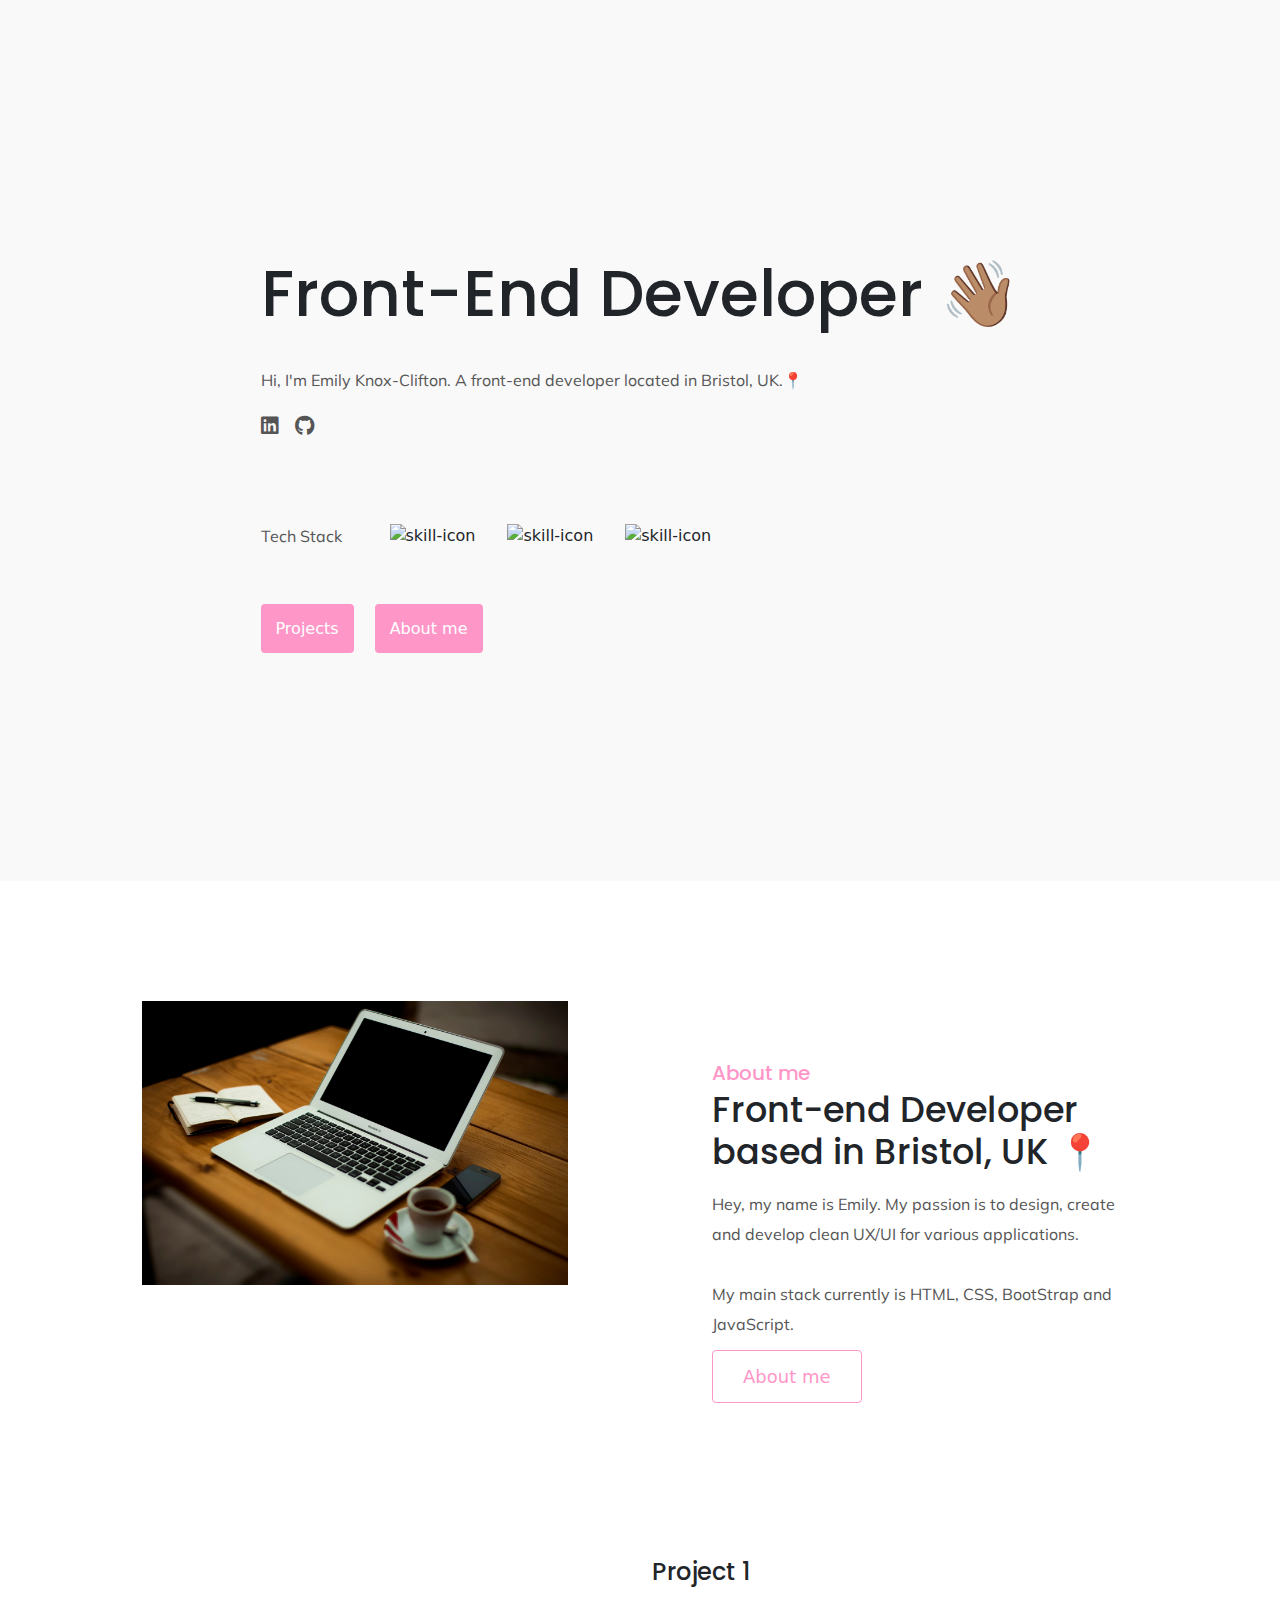
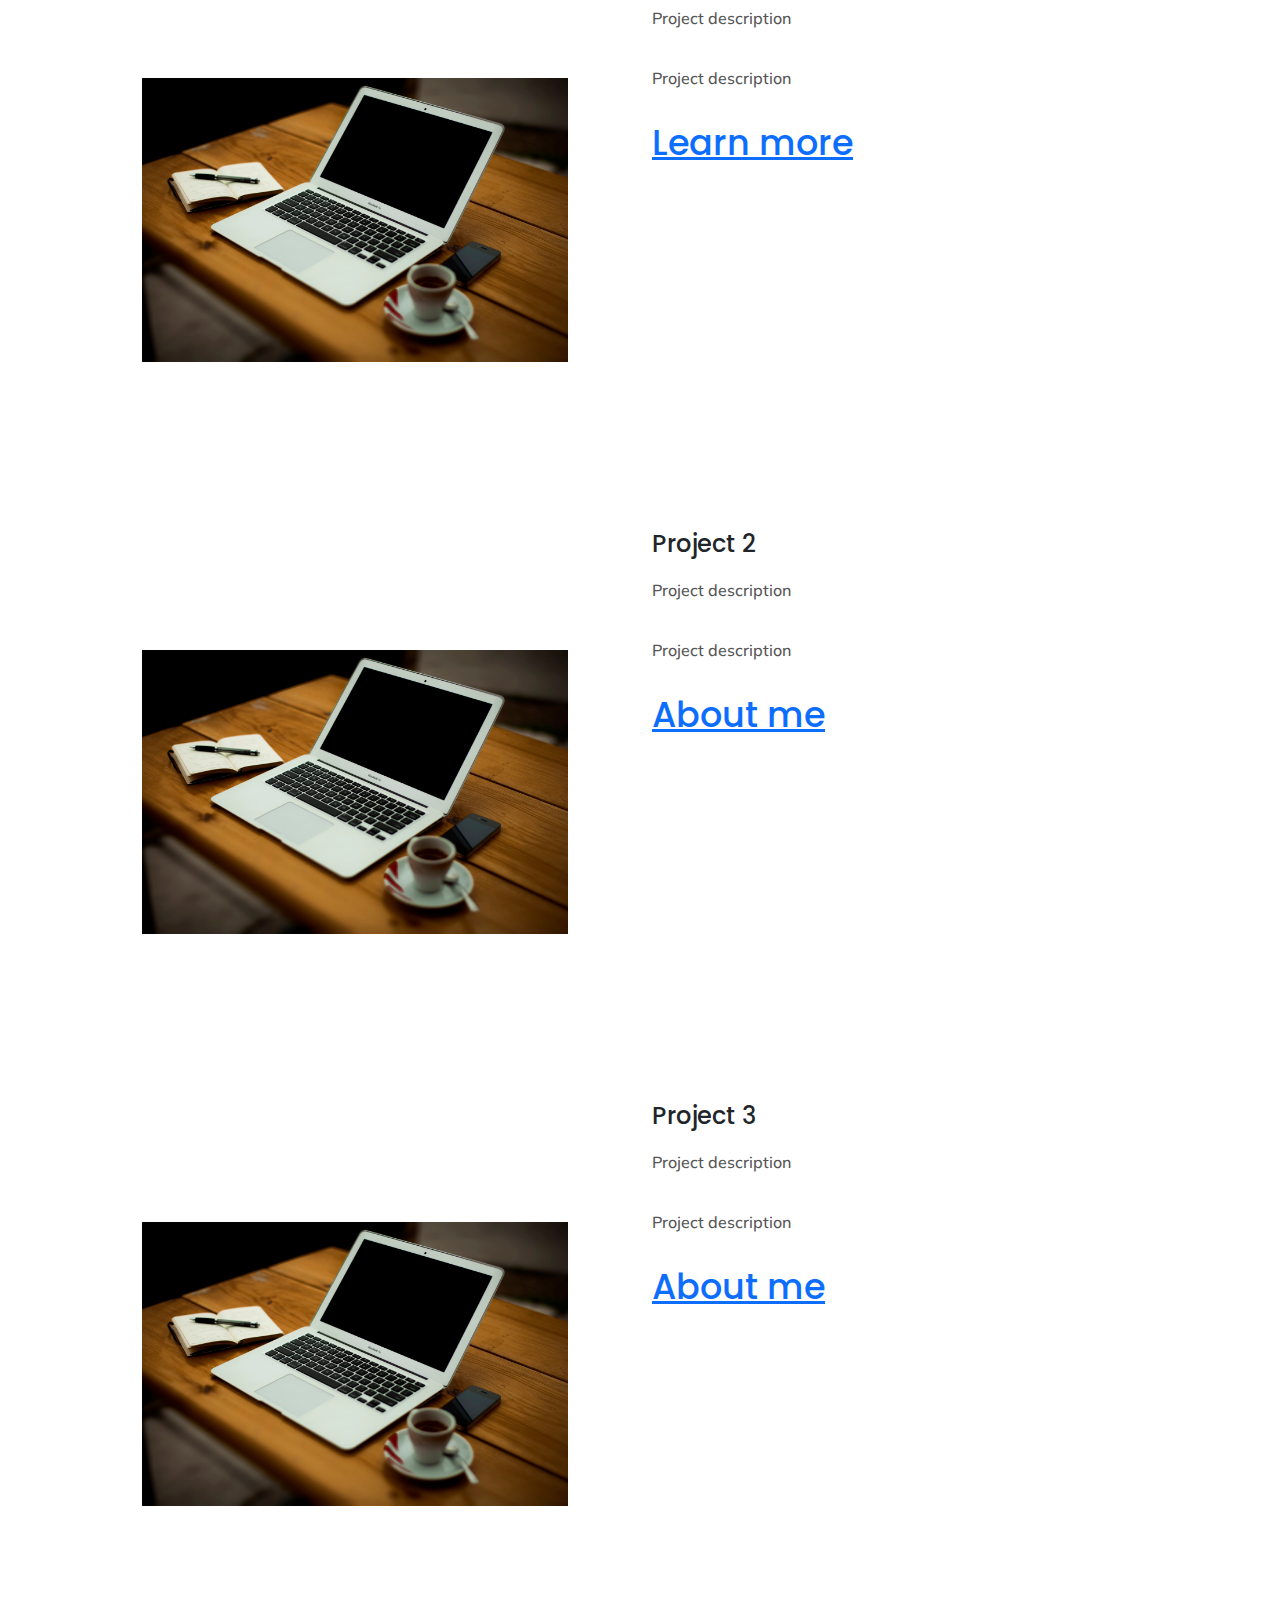
==== index.html @ deacbb30 "Added page content" ====
<!DOCTYPE html>
<html lang="en">
  <head>
    <meta charset="UTF-8" />
    <meta name="viewport" content="width=device-width, initial-scale=1.0" />
    <meta
      name="description"
      content="Emily Knox-Clifton's developer portfolio."
    />
    <link rel="icon" href="./porticon.png" />
    <link rel="stylesheet" href="src/index.css" />
    <link rel="stylesheet" href="src/homeabout.css" />
    <link rel="preconnect" href="https://fonts.googleapis.com" />
    <link rel="preconnect" href="https://fonts.gstatic.com" crossorigin />
    <link
      href="https://fonts.googleapis.com/css2?family=Poppins:ital,wght@0,100;0,200;0,300;0,400;0,500;0,600;0,700;0,800;0,900;1,100;1,200;1,300;1,400;1,500;1,600;1,700;1,800;1,900&display=swap"
      rel="stylesheet"
    />
    <link rel="preconnect" href="https://fonts.googleapis.com" />
    <link rel="preconnect" href="https://fonts.gstatic.com" crossorigin />
    <link
      href="https://fonts.googleapis.com/css2?family=Mulish:ital,wght@0,200..1000;1,200..1000&display=swap"
      rel="stylesheet"
    />
    <link
      href="https://cdn.jsdelivr.net/npm/bootstrap@5.3.3/dist/css/bootstrap.min.css"
      rel="stylesheet"
      integrity="sha384-QWTKZyjpPEjISv5WaRU9OFeRpok6YctnYmDr5pNlyT2bRjXh0JMhjY6hW+ALEwIH"
      crossorigin="anonymous"
    />
    <script
      src="https://cdn.jsdelivr.net/npm/bootstrap@5.3.3/dist/js/bootstrap.bundle.min.js"
      integrity="sha384-YvpcrYf0tY3lHB60NNkmXc5s9fDVZLESaAA55NDzOxhy9GkcIdslK1eN7N6jIeHz"
      crossorigin="anonymous"
    ></script>
    <link
      rel="stylesheet"
      href="https://cdnjs.cloudflare.com/ajax/libs/font-awesome/6.0.0/css/all.min.css"
    />
    <link rel="stylesheet" href="https://skills.thijs.gg/css/skills.min.css" />
    <title>Emily Knox-Clifton | Front-End Developer</title>
  </head>
  <body>
    <section id="home" class="hero">
      <div class="container">
        <div class="content">
          <div class="hero-main">
            <div class="hero-text">
              <h1>Front-End Developer 👋🏽</h1>
              <p>
                Hi, I'm Emily Knox-Clifton. A front-end developer located in
                Bristol, UK.📍
              </p>
              <span class="social-icons">
                <a
                  href="https://www.linkedin.com/in/emily-knox-clifton/"
                  target="_blank"
                  aria-label="LinkedIn"
                  title="Connect with me on LinkedIn"
                  alt="Connect with me on LinkedIn"
                >
                  <i class="fab fa-linkedin"></i>
                </a>
                <a
                  href="https://github.com/eknox22"
                  target="_blank"
                  aria-label="GitHub"
                  title="Follow me on GitHub"
                  alt="Follow me on GitHub"
                >
                  <i class="fab fa-github"></i>
                </a>
              </span>

              <div class="skills">
                <p>Tech Stack</p>
                <div class="logos">
                  <ul>
                    <li>
                      <img
                        src="https://skillicons.dev/icons?i=html,css"
                        alt="skill-icon"
                      />
                    </li>
                    <li>
                      <img
                        src="https://skillicons.dev/icons?i=bootstrap,js"
                        alt="skill-icon"
                      />
                    </li>
                    <li>
                      <img
                        src="https://skillicons.dev/icons?i=python"
                        alt="skill-icon"
                      />
                    </li>
                  </ul>
                </div>
              </div>

              <div class="hero-buttons">
                <a href="#" class="button">Projects</a>
                <a href="#" class="button">About me</a>
              </div>
            </div>
          </div>
        </div>
      </div>
    </section>

    <section class="about" id="about">
      <div class="container">
        <div class="about-content">
          <div class="row mb-5">
            <div class="col d-none d-lg-block">
              <img src="images/laptop.jpg" class="img-fluid laptop" alt="" />
            </div>

            <div class="col">
              <div class="text-side">
                <h5 class="mb-1 about-me">About me</h5>
                <h4 class="mb-3 about-job">
                  Front-end Developer <br />
                  based in Bristol, UK 📍
                </h4>
                <p class="mb-4">
                  Hey, my name is Emily. My passion is to design, create and
                  develop clean UX/UI for various applications.
                  <br />
                  <br />
                  My main stack currently is HTML, CSS, BootStrap and
                  JavaScript.
                </p>
                <div class="about-button">
                  <a href="#" class="aboutButton">About me</a>
                </div>
              </div>
            </div>
          </div>
        </div>
      </div>
    </section>

      <section class="project" id="project"></section>
      <div class="container">
        <div class="project-content">
          <div class="row mb-5">
            <div class="col d-none d-lg-block">
              <img src="images/laptop.jpg" class="img-fluid laptop" alt="" />
            </div>

            <div class="col">
              <div class="project-description">
                <h4 class="mb-3">
                  Project 1
                </h4>
                <p class="mb-4">
                  Project description
                  <br />
                  <br />
                  Project description
                </p>
                <div class="button">
                  <a href="#" class="Button">Learn more</a>
                </div>
              </div>
            </div>
          </div>
          <div class="row mb-5">
            <div class="col d-none d-lg-block">
              <img src="images/laptop.jpg" class="img-fluid laptop" alt="" />
            </div>

            <div class="col">
              <div class="project-description">
                <h4 class="mb-3">
                  Project 2
                </h4>
                <p class="mb-4">
                  Project description
                  <br />
                  <br />
                  Project description
                </p>
                <div class="button">
                  <a href="#" class="Button">About me</a>
                </div>
              </div>
            </div>
          </div>
          <div class="row mb-5">
            <div class="col d-none d-lg-block">
              <img src="images/laptop.jpg" class="img-fluid laptop" alt="" />
            </div>

            <div class="col">
              <div class="project-description">
                <h4 class="mb-3">
                  Project 3
                </h4>
                <p class="mb-4">
                  Project description
                  <br />
                  <br />
                  Project description
                </p>
                <div class="button">
                  <a href="#" class="Button">About me</a>
                </div>
              </div>
            </div>
          </div>
        </div>
      </div>
    </section>
  </body>
</html>
---- src/index.css ----
* {
  box-sizing: border-box;
  margin: 0;
  padding: 0;
}

.hero {
  background-color: #f9f9f9;
  padding: 220px 20px;
  margin: 0 auto;
}

.content {
  align-content: center;
  display: flex;
  justify-content: center;
  position: relative;
  text-align: left;
}

.hero-main {
  display: flex;
  flex-direction: column; /* Stack items vertically */
  align-items: flex-start; /* Align content to the left within the container */
}

.skills {
  display: flex;
  align-items: center;
  margin-top: 20px;
  margin-bottom: 50px;
}

.hero-text {
  display: flex;
  flex-direction: column;
  justify-content: flex-start;
  align-items: flex-start;
  text-align: left;
  padding: 20px;
  margin: 0;
}

h1 {
  font-family: Poppins;
  align-items: center;
}

.hero-text h1 {
  font-size: 64px;
  font-weight: 500;
  margin-left: 0 auto;
  line-height: 1.2;
  margin-top: 1rem;
  margin-bottom: 2rem;
  padding: 0;
}

.hero-text p {
  font-family: Mulish, sans-serif;
  flex-direction: column;
  position: relative;
  margin-right: 20px;
}

.hero-buttons {
  margin-top: 0px;
}

.hero-buttons a {
  background-color: #ff96c8;
  color: white;
  padding: 15px;
  border-radius: 4px;
  text-decoration: none;
  margin-right: 1rem;
  cursor: pointer;
}

.hero-buttons a:hover {
  background-color: #fe5e9e;
}

p {
  font-family: Mulish, sans-serif;
  display: block;
  color: #555;
  font-size: 16px;
  padding: 0;
  margin: 0;
  line-height: 30px;
}

ul {
  display: flex;
  list-style: none;
  gap: 2rem;
}

.skills p {
  margin-right: 1rem;
}

.social-icons {
  display: flex;
  gap: 1rem;
  margin-top: 0px;
  margin-bottom: 60px;
}

.social-icons a {
  color: #555;
  font-size: 20px;
  text-decoration: none;
}

.social-icons a:hover {
  color: #ff96c8;
}

.social-icons i {
  transition: color 0.3s;
}
---- src/homeabout.css ----
* {
  box-sizing: border-box;
  margin: 0;
  padding: 0;
}

:root {
  --branding-color: #ff96c8;
}
.content {
  align-content: center;
  display: flex;
  justify-content: center;
  position: relative;
  text-align: left;
}

.about-content .hero-text {
  margin-top: 80px;
  display: flex;
  flex-direction: column; /* Stack items vertically */
  align-items: flex-start; /* Align content to the left within the container */
}

.text-side {
  display: flex;
  flex-direction: column;
  justify-content: flex-start;
  align-items: flex-start;
  text-align: left;
  padding: 20px;
  margin: 0;
}

.image-wrapper {
  width: 100%; /* Adjust the width as needed */
  text-align: center; /* Center the image horizontally */
}

.image-wrapper img {
  max-width: 100%; /* Ensure the image scales down for smaller screens */
  height: auto; /* Maintain aspect ratio */
  border-radius: 8px; /* Optional: add rounded corners */
}

.about-me {
  font-family: Poppins;
  color: #ff96c8;
  align-content: center;
  display: flex;
  justify-content: center;
  position: relative;
  text-align: left;
  font-size: 20px;
  margin-top: 60px;
}

.about-job,
.project-description {
  font-weight: 500;
  font-family: Poppins;
  font-size: 35px;
}

.aboutButton {
  color: var(--branding-color);
  border: 1px solid var(--branding-color);
  border-radius: 4px;
  font-size: 18px;
  line-height: 27px;
  padding: 15px 30px;
  text-decoration: none;
}

.text-side,
.laptop {
  padding: 120px 60px;
}

@media (max-width: 960px) {
  .text-side {
    padding: 0;
    text-align: center;
  }
}
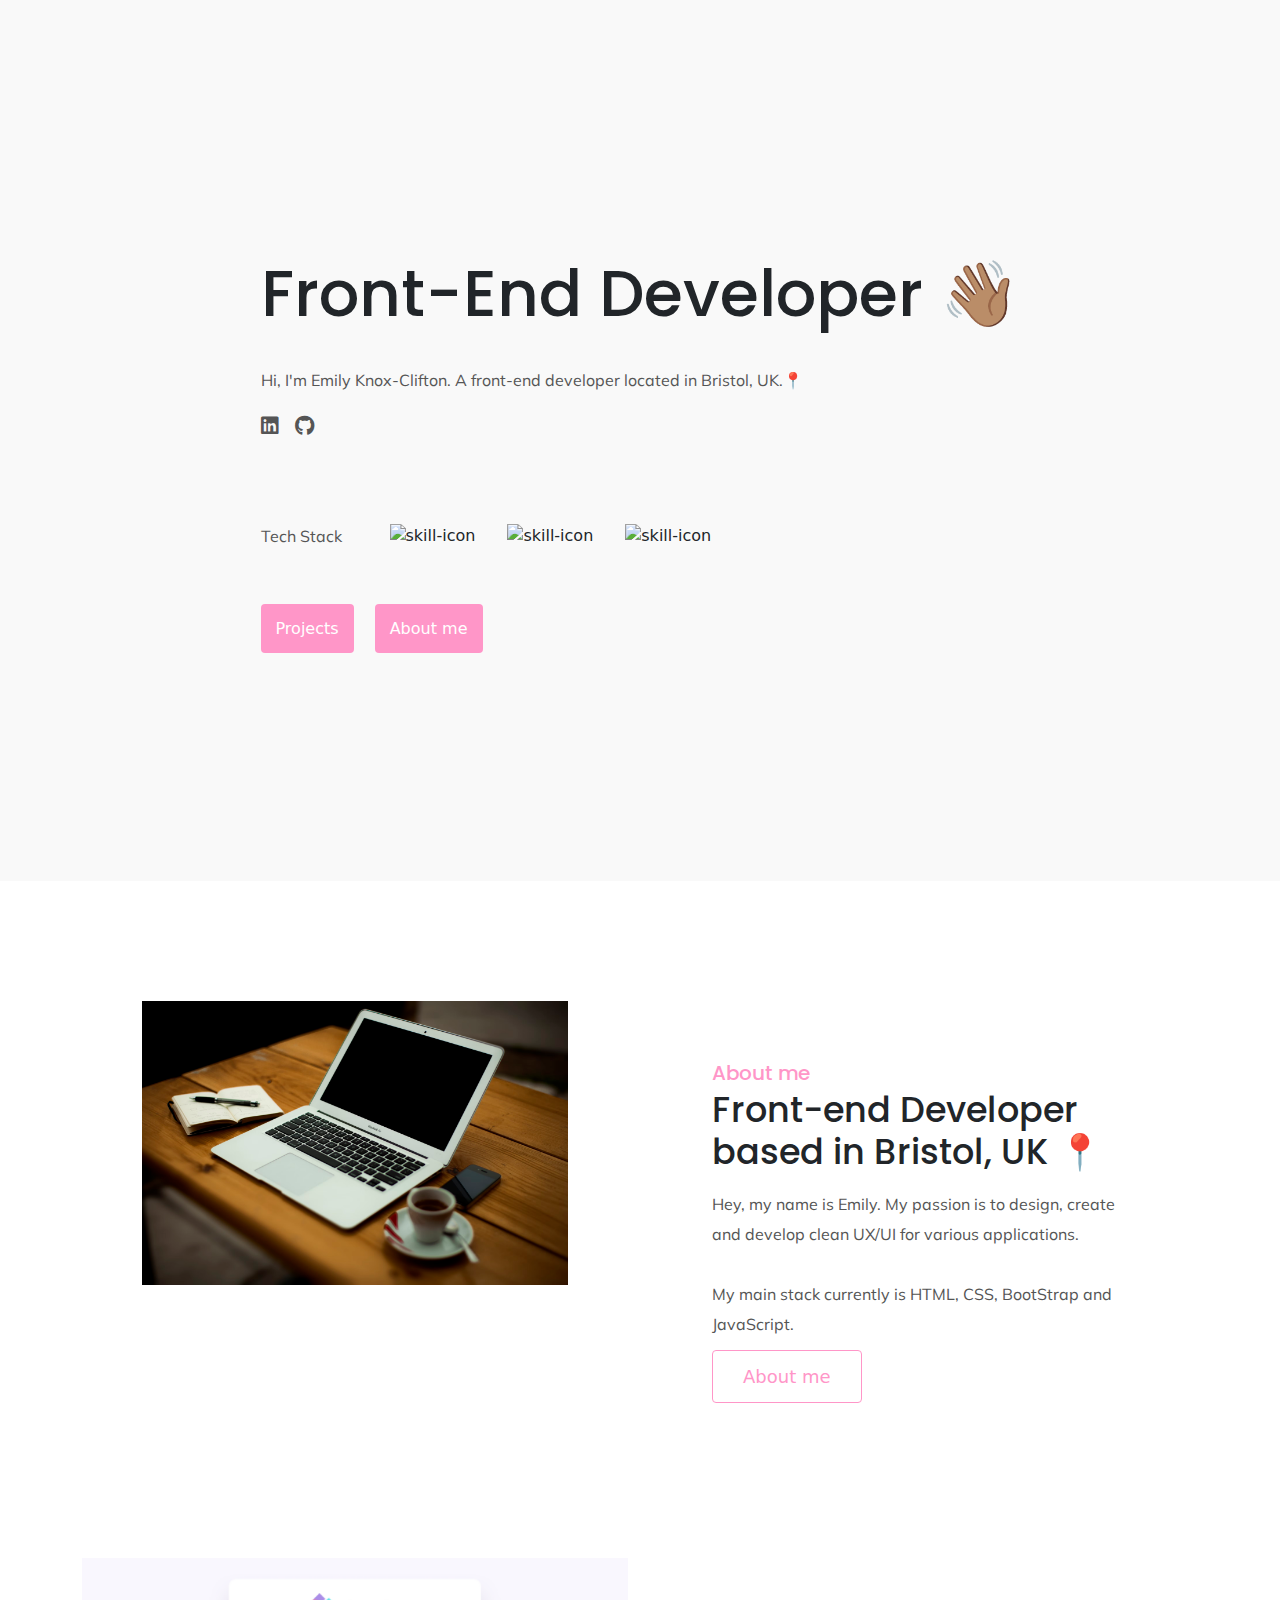
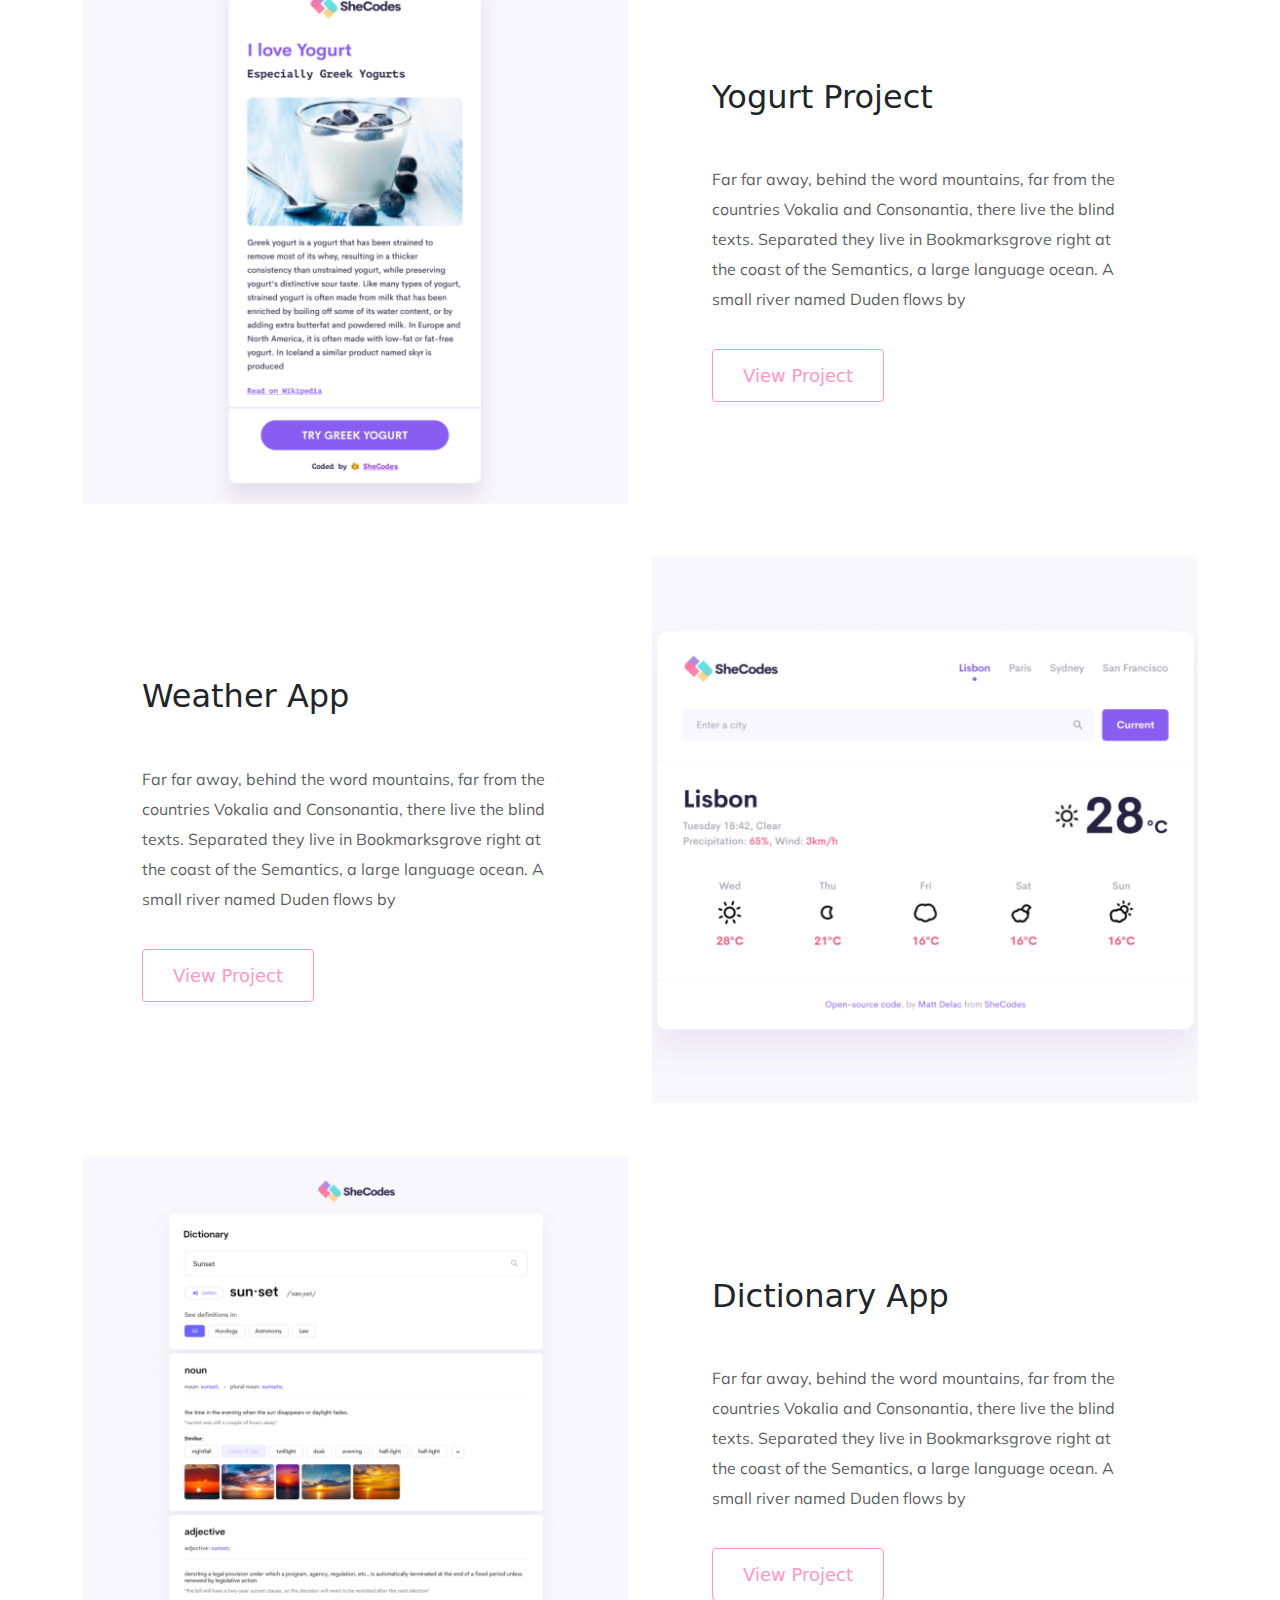
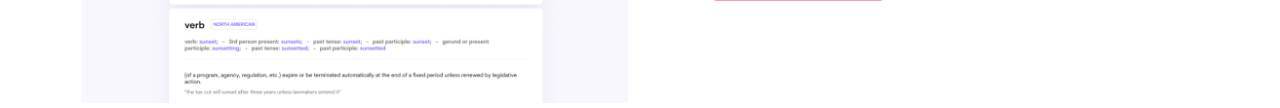
==== commit 5c26e914: "Updated the about and project section to be responsive" ====
--- a/index.html
+++ b/index.html
@@ -108,110 +108,94 @@
       </div>
     </section>
 
-    <section class="about" id="about">
-      <div class="container">
-        <div class="about-content">
-          <div class="row mb-5">
-            <div class="col d-none d-lg-block">
-              <img src="images/laptop.jpg" class="img-fluid laptop" alt="" />
+    <section class="about" id="about"></section>
+    <div class="container">
+      <div class="about-content">
+        <div class="row mb-5 section-outline">
+          <div class="col d-none d-lg-block">
+            <img src="images/laptop.jpg" class="img-fluid laptop" alt="" />
+          </div>
+          <div class="col">
+            <div class="text-side">
+              <h5 class="mb-1 about-me">About me</h5>
+              <h4 class="mb-3 about-job">Front-end Developer <br />based in Bristol, UK 📍</h4>
+              <p class="mb-4">
+                Hey, my name is Emily. My passion is to design, create and develop clean UX/UI for various applications.
+                <br /><br /> My main stack currently is HTML, CSS, BootStrap and JavaScript.
+              </p>
+              <div class="about-button">
+                <a href="#" class="aboutButton btn-branding-outline">About me</a>
+              </div>
             </div>
-
-            <div class="col">
-              <div class="text-side">
-                <h5 class="mb-1 about-me">About me</h5>
-                <h4 class="mb-3 about-job">
-                  Front-end Developer <br />
-                  based in Bristol, UK 📍
-                </h4>
-                <p class="mb-4">
-                  Hey, my name is Emily. My passion is to design, create and
-                  develop clean UX/UI for various applications.
-                  <br />
-                  <br />
-                  My main stack currently is HTML, CSS, BootStrap and
-                  JavaScript.
-                </p>
-                <div class="about-button">
-                  <a href="#" class="aboutButton">About me</a>
-                </div>
-              </div>
-            </div>
-          </div>
-        </div>
-      </div>
-    </section>
-
-      <section class="project" id="project"></section>
-      <div class="container">
-        <div class="project-content">
-          <div class="row mb-5">
-            <div class="col d-none d-lg-block">
-              <img src="images/laptop.jpg" class="img-fluid laptop" alt="" />
-            </div>
-
-            <div class="col">
-              <div class="project-description">
-                <h4 class="mb-3">
-                  Project 1
-                </h4>
-                <p class="mb-4">
-                  Project description
-                  <br />
-                  <br />
-                  Project description
-                </p>
-                <div class="button">
-                  <a href="#" class="Button">Learn more</a>
-                </div>
-              </div>
-            </div>
-          </div>
-          <div class="row mb-5">
-            <div class="col d-none d-lg-block">
-              <img src="images/laptop.jpg" class="img-fluid laptop" alt="" />
-            </div>
-
-            <div class="col">
-              <div class="project-description">
-                <h4 class="mb-3">
-                  Project 2
-                </h4>
-                <p class="mb-4">
-                  Project description
-                  <br />
-                  <br />
-                  Project description
-                </p>
-                <div class="button">
-                  <a href="#" class="Button">About me</a>
-                </div>
-              </div>
-            </div>
-          </div>
-          <div class="row mb-5">
-            <div class="col d-none d-lg-block">
-              <img src="images/laptop.jpg" class="img-fluid laptop" alt="" />
-            </div>
-
-            <div class="col">
-              <div class="project-description">
-                <h4 class="mb-3">
-                  Project 3
-                </h4>
-                <p class="mb-4">
-                  Project description
-                  <br />
-                  <br />
-                  Project description
-                </p>
-                <div class="button">
-                  <a href="#" class="Button">About me</a>
-                </div>
-              </div>
-            </div>
-          </div>
-        </div>
-      </div>
-    </section>
-  </body>
+          </div>
+        </div>
+      </div>
+    </div>
+  </section>
+
+  <section class="project" id="project">
+    <div class="container">
+      <div class="row mb-5">
+        <div class="col d-none d-lg-block">
+          <img src="images/yogurt.png" class="img-fluid" alt="" />
+        </div>
+        <div class="col">
+          <div class="project-desciption">
+            <h2 class="mb-5">Yogurt Project</h2>
+            <p class="mb-5 text-muted">
+              Far far away, behind the word mountains, far from the countries
+              Vokalia and Consonantia, there live the blind texts. Separated
+              they live in Bookmarksgrove right at the coast of the Semantics, a
+              large language ocean. A small river named Duden flows by
+            </p>
+             <div class="about-button">
+                <a href="#" class="projectButton btn-branding-outline">View Project</a>
+              </div>
+          </div>
+        </div>
+      </div>
+      <div class="row mb-5">
+        <div class="col">
+          <div class="project-desciption">
+            <h2 class="mb-5">Weather App</h2>
+            <p class="mb-5 text-muted">
+              Far far away, behind the word mountains, far from the countries
+              Vokalia and Consonantia, there live the blind texts. Separated
+              they live in Bookmarksgrove right at the coast of the Semantics, a
+              large language ocean. A small river named Duden flows by
+            </p>
+             <div class="about-button">
+                <a href="#" class="projectButton btn-branding-outline">View Project</a>
+              </div>
+          </div>
+        </div>
+        <div class="col d-none d-lg-block">
+          <img src="images/weather.png" class="img-fluid" alt="" />
+        </div>
+      </div>
+      <div class="row">
+        <div class="col d-none d-lg-block">
+          <img src="images/dictionary.png" class="img-fluid" alt="" />
+        </div>
+        <div class="col">
+          <div class="project-desciption">
+            <h2 class="mb-5">Dictionary App</h2>
+            <p class="mb-5 text-muted">
+              Far far away, behind the word mountains, far from the countries
+              Vokalia and Consonantia, there live the blind texts. Separated
+              they live in Bookmarksgrove right at the coast of the Semantics, a
+              large language ocean. A small river named Duden flows by
+            </p>
+             <div class="about-button">
+                <a href="#" class="projectButton btn-branding-outline">View Project</a>
+              </div>
+          </div>
+        </div>
+      </div>
+    </div>
+  </section>
+</body>
+
+
+
 </html>
--- a/src/index.css
+++ b/src/index.css
@@ -2,6 +2,14 @@
   box-sizing: border-box;
   margin: 0;
   padding: 0;
+}
+
+:root {
+  --branding-color: #ff96c8;
+}
+
+:root {
+  --branding-color: #ff96c8;
 }
 
 .hero {
@@ -20,8 +28,8 @@
 
 .hero-main {
   display: flex;
-  flex-direction: column; /* Stack items vertically */
-  align-items: flex-start; /* Align content to the left within the container */
+  flex-direction: column;
+  align-items: flex-start;
 }
 
 .skills {
@@ -44,6 +52,11 @@
 h1 {
   font-family: Poppins;
   align-items: center;
+}
+
+h2 {
+  font-size: 64px;
+  margin-top: 800px;
 }
 
 .hero-text h1 {
@@ -121,3 +134,171 @@
 .social-icons i {
   transition: color 0.3s;
 }
+
+.btn-branding {
+  background: var(--branding-color);
+  border-radius: 4px;
+  color: white;
+  font-size: 18px;
+  line-height: 27px;
+  padding: 15px 30px;
+}
+
+.btn-branding-outline {
+  color: var(--branding-color);
+  border: 1px solid var(--branding-color);
+  border-radius: 4px;
+  font-size: 18px;
+  line-height: 27px;
+  padding: 15px 30px;
+}
+
+.project-desciption {
+  padding: 120px 60px;
+}
+
+* {
+  box-sizing: border-box;
+  margin: 0;
+  padding: 0;
+}
+
+:root {
+  --branding-color: #ff96c8;
+}
+.content {
+  align-content: center;
+  display: flex;
+  justify-content: center;
+  position: relative;
+  text-align: left;
+}
+
+.about-content .hero-text {
+  margin-top: 80px;
+  display: flex;
+  flex-direction: column;
+  align-items: flex-start;
+}
+
+.text-side {
+  display: flex;
+  flex-direction: column;
+  justify-content: flex-start;
+  align-items: flex-start;
+  text-align: left;
+  padding: 20px;
+  margin: 0;
+}
+
+.image-wrapper {
+  width: 100%;
+  text-align: center;
+}
+
+.image-wrapper img {
+  max-width: 100%;
+  height: auto;
+  border-radius: 8px;
+}
+
+.about-me {
+  font-family: Poppins;
+  color: #ff96c8;
+  align-content: center;
+  display: flex;
+  justify-content: center;
+  position: relative;
+  text-align: left;
+  font-size: 20px;
+  margin-top: 60px;
+}
+
+.about-job,
+.project-description {
+  font-weight: 500;
+  font-family: Poppins;
+  font-size: 35px;
+}
+
+.aboutButton,
+.projectButton {
+  color: var(--branding-color);
+  border: 1px solid var(--branding-color);
+  border-radius: 4px;
+  font-size: 18px;
+  line-height: 27px;
+  padding: 15px 30px;
+  text-decoration: none;
+}
+
+.text-side,
+.laptop {
+  padding: 120px 60px;
+}
+
+@media (max-width: 900px) {
+  h1 {
+    font-size: 44px;
+    line-height: 2;
+  }
+
+  h2 {
+    font-size: 44px;
+    color: black;
+  }
+
+  .hero {
+    padding: 80px 20px;
+  }
+
+  .about .about-content,
+  .project .project-description {
+    text-align: center;
+  }
+
+  .about .about-content,
+  .project .project-description {
+    justify-content: center;
+    align-items: center;
+  }
+  .about .about-content {
+    text-align: center;
+    display: flex;
+    flex-direction: column;
+    align-items: center; /* Center elements horizontally */
+  }
+
+  .about .row {
+    justify-content: center;
+    flex-direction: column; /* Stack the columns vertically */
+  }
+
+  /* Ensure the text-side and button are centered */
+  .about .text-side {
+    display: flex;
+    flex-direction: column;
+    align-items: center;
+    text-align: center;
+  }
+
+  .about-button {
+    display: flex;
+    justify-content: center;
+  }
+}
+
+@media (max-width: 768px) {
+  .col.d-none.d-lg-block {
+    display: none !important; /* Hide images on smaller screens */
+  }
+
+  .about .container,
+  .project .container {
+    max-width: 100%; /* Full width on mobile devices */
+  }
+
+  .h1 {
+    font-size: 24px;
+  }
+}
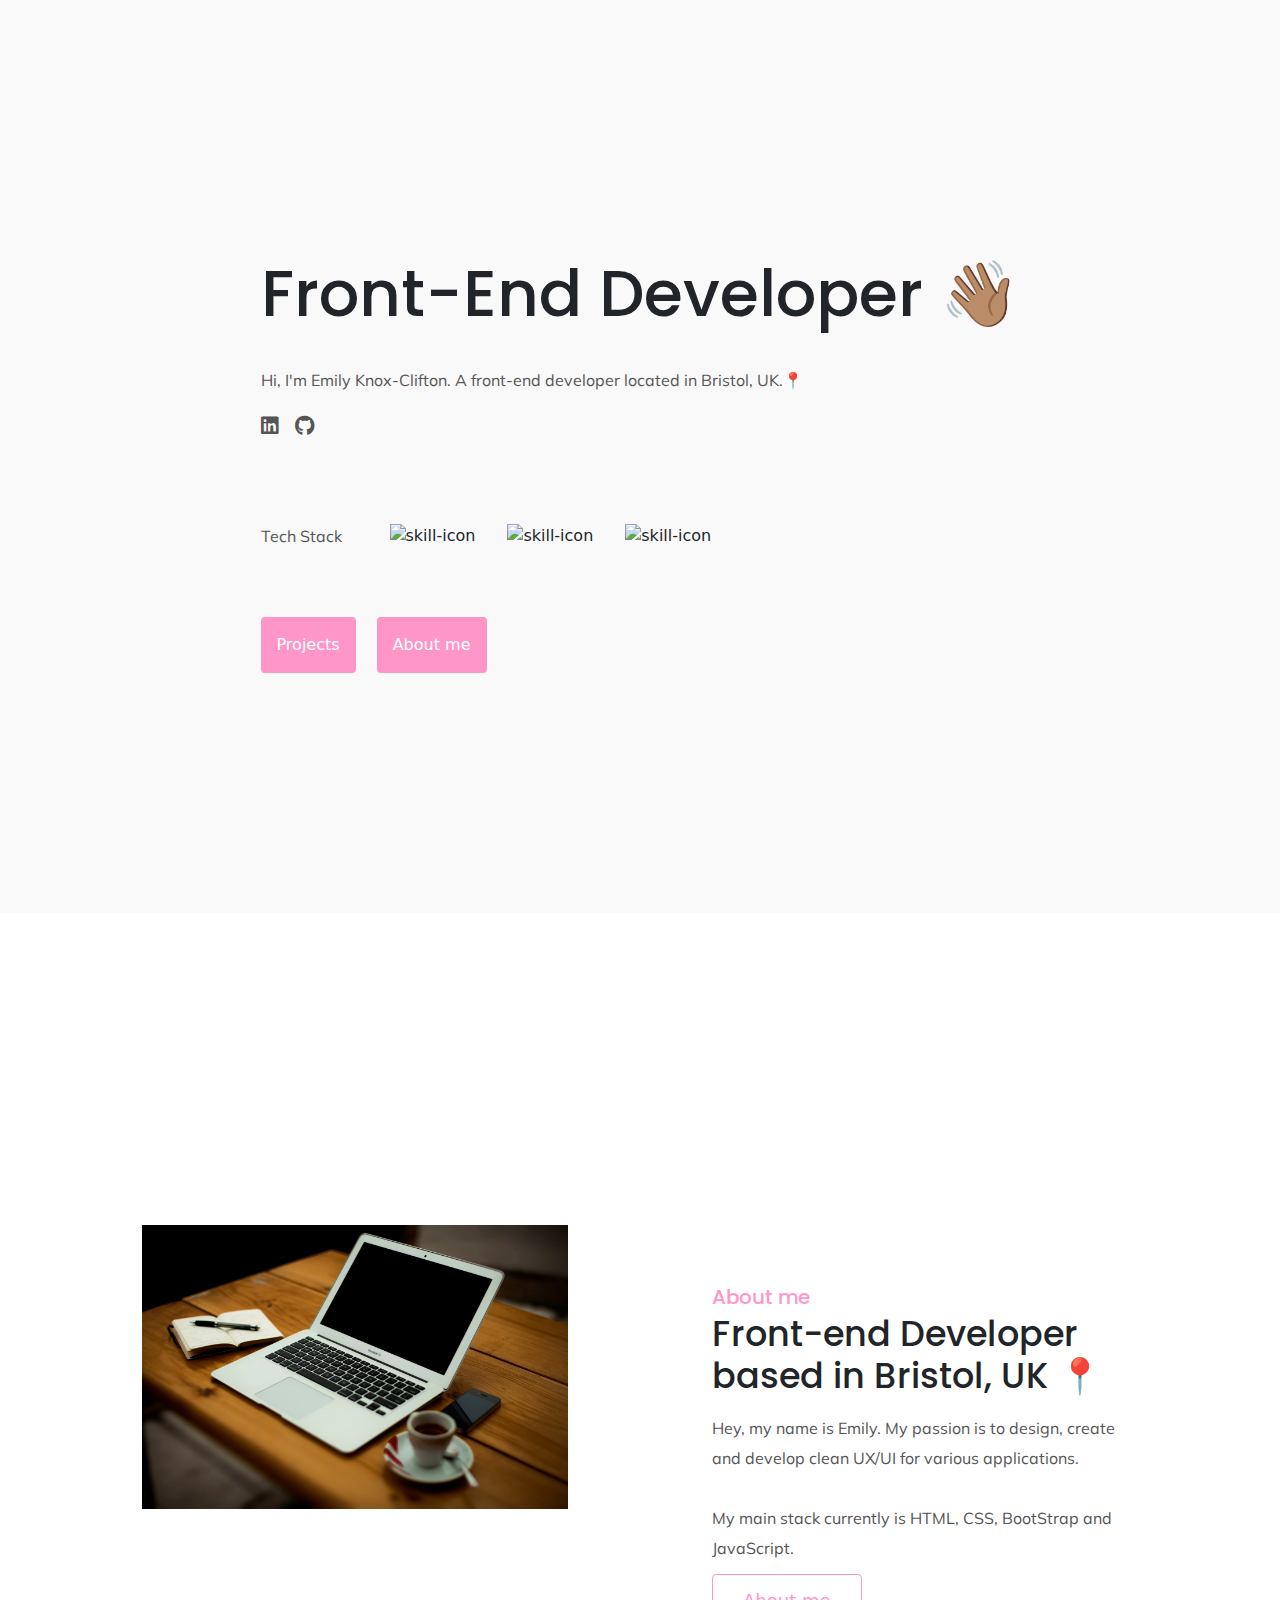
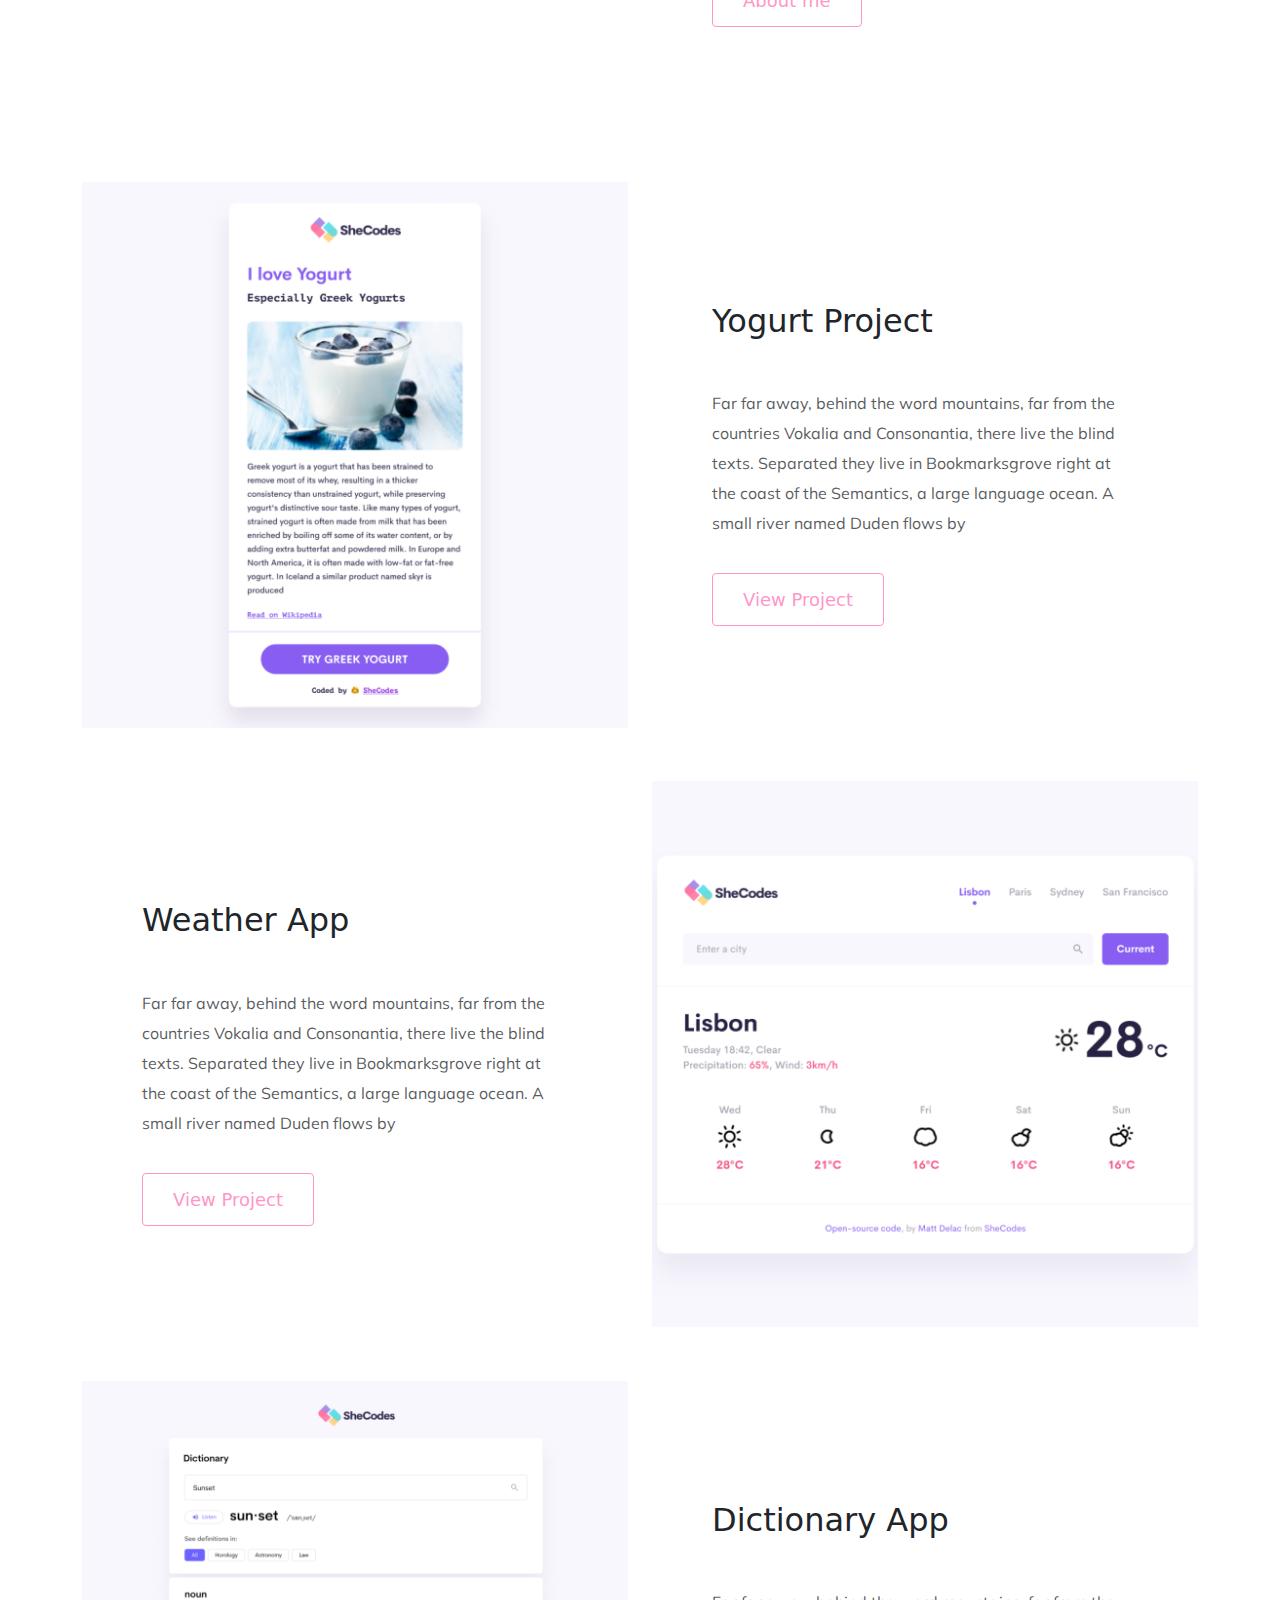
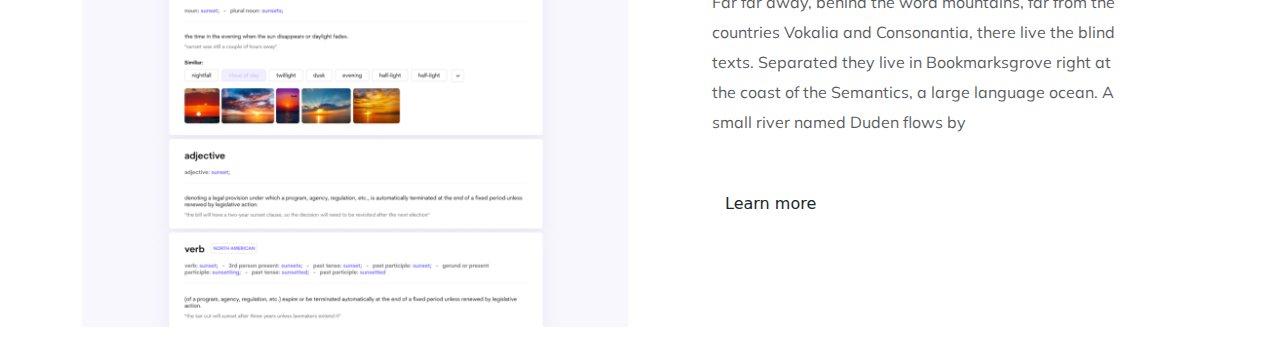
==== commit ffd7e671: "Update index.html" ====
--- a/index.html
+++ b/index.html
@@ -99,8 +99,8 @@
               </div>
 
               <div class="hero-buttons">
-                <a href="#" class="button">Projects</a>
-                <a href="#" class="button">About me</a>
+                <a href="#" class=" btn button">Projects</a>
+                <a href="#" class="btn button">About me</a>
               </div>
             </div>
           </div>
@@ -186,9 +186,7 @@
               they live in Bookmarksgrove right at the coast of the Semantics, a
               large language ocean. A small river named Duden flows by
             </p>
-             <div class="about-button">
-                <a href="#" class="projectButton btn-branding-outline">View Project</a>
-              </div>
+            <a href="" class="btn btn-branding-outline"> Learn more </a>
           </div>
         </div>
       </div>
--- a/src/index.css
+++ b/src/index.css
@@ -6,10 +6,7 @@
 
 :root {
   --branding-color: #ff96c8;
-}
-
-:root {
-  --branding-color: #ff96c8;
+  --font-family: Poppins;
 }
 
 .hero {
@@ -157,15 +154,6 @@
   padding: 120px 60px;
 }
 
-* {
-  box-sizing: border-box;
-  margin: 0;
-  padding: 0;
-}
-
-:root {
-  --branding-color: #ff96c8;
-}
 .content {
   align-content: center;
   display: flex;
@@ -237,6 +225,27 @@
   padding: 120px 60px;
 }
 
+.about {
+  text-align: center;
+  font-family: var(--font-family);
+  padding: 120px 0px 40px 0px;
+  font-size: 64px;
+  font-weight: 500;
+  line-height: 1.2;
+  margin-bottom: 2rem;
+}
+
+.about-section h2 {
+  font-size: 35px;
+  line-height: 50px;
+  font-family: var(--font-family);
+}
+
+.about-section h3 {
+  font-size: 14px;
+  font-family: var(--font-family);
+}
+
 @media (max-width: 900px) {
   h1 {
     font-size: 44px;
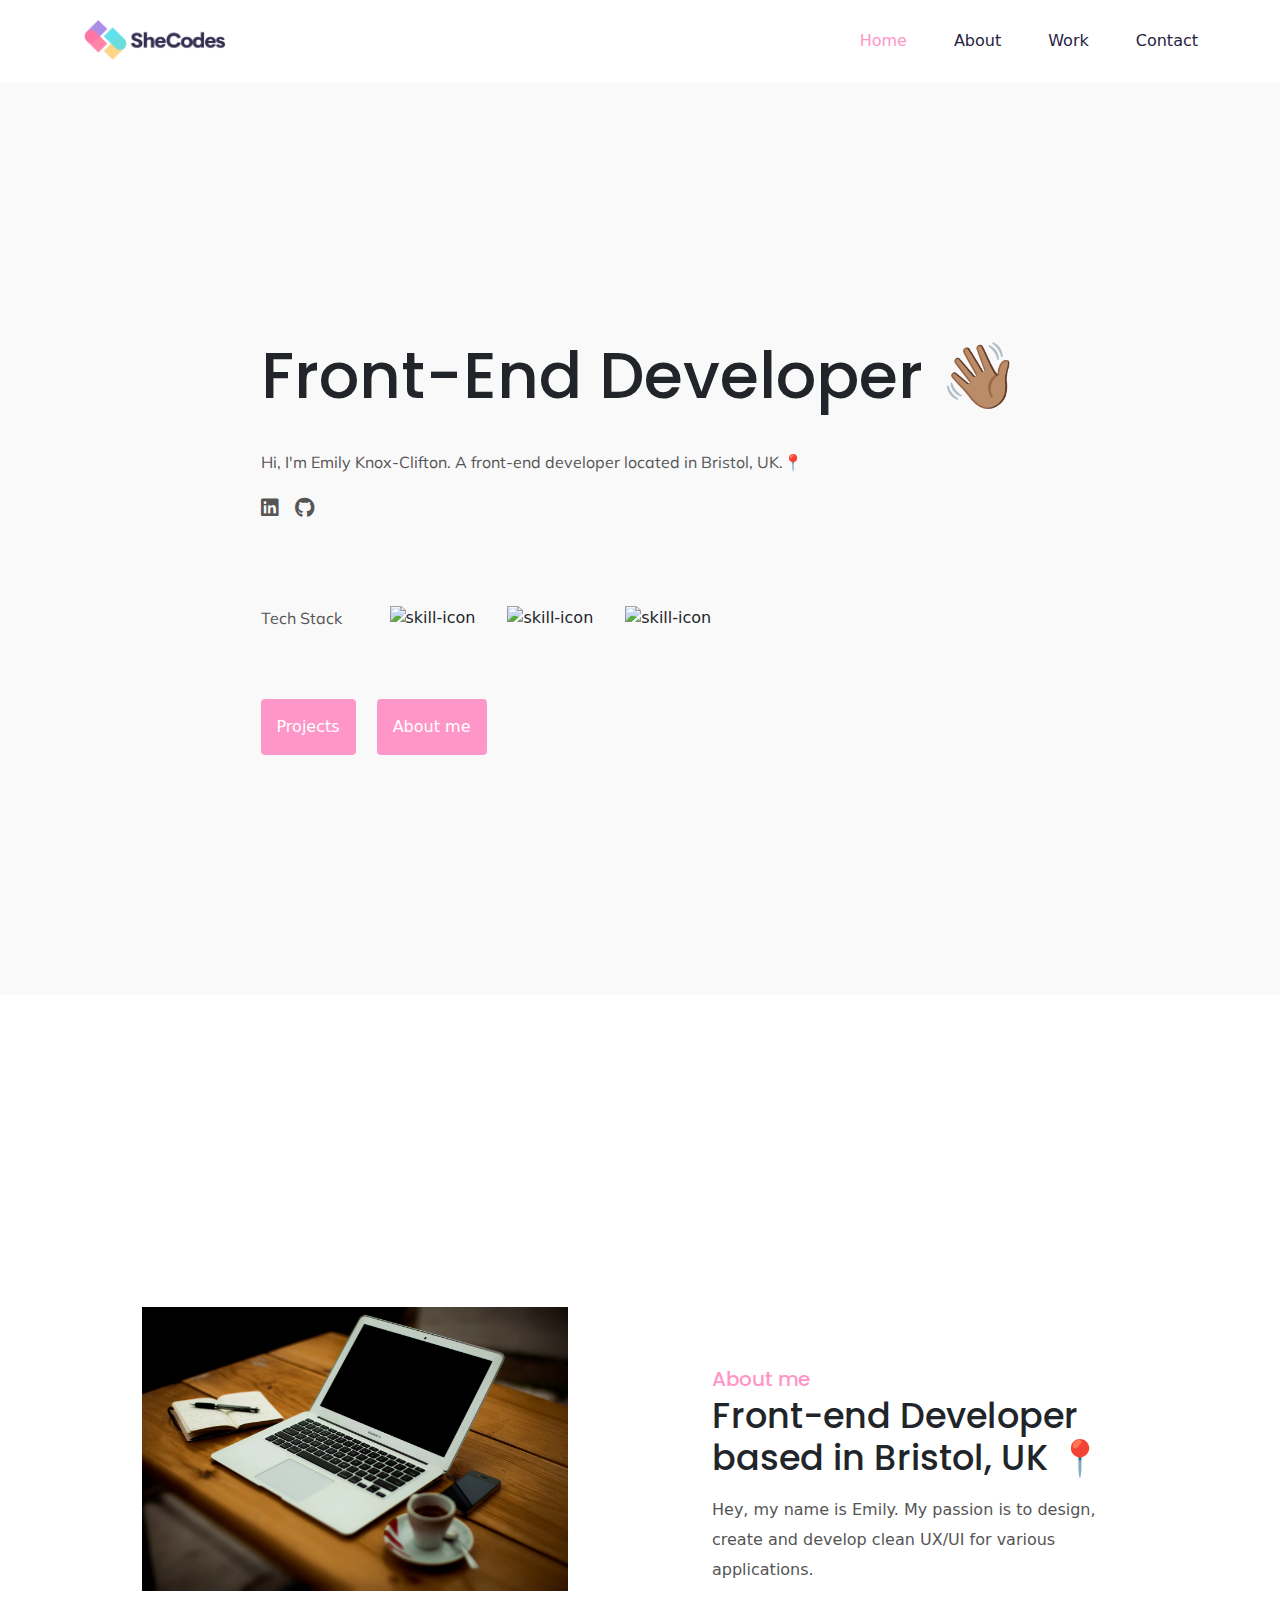
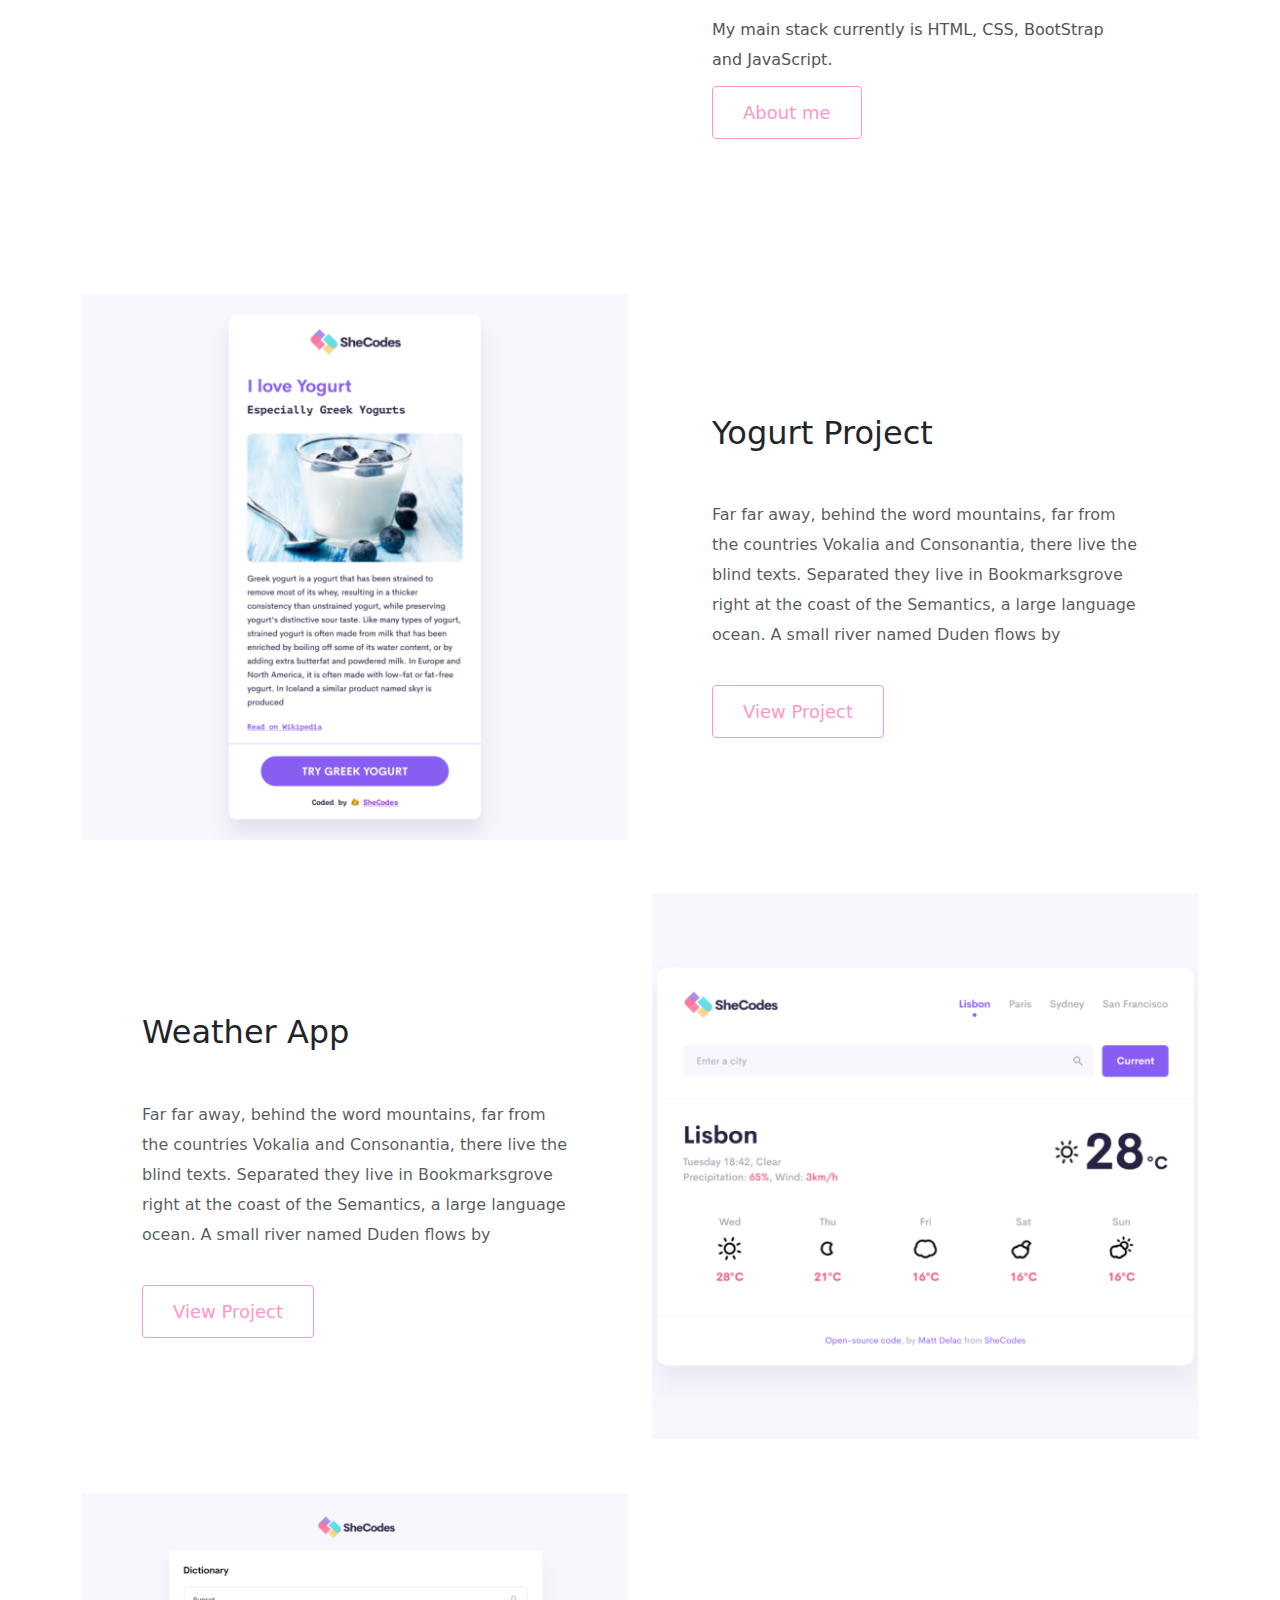
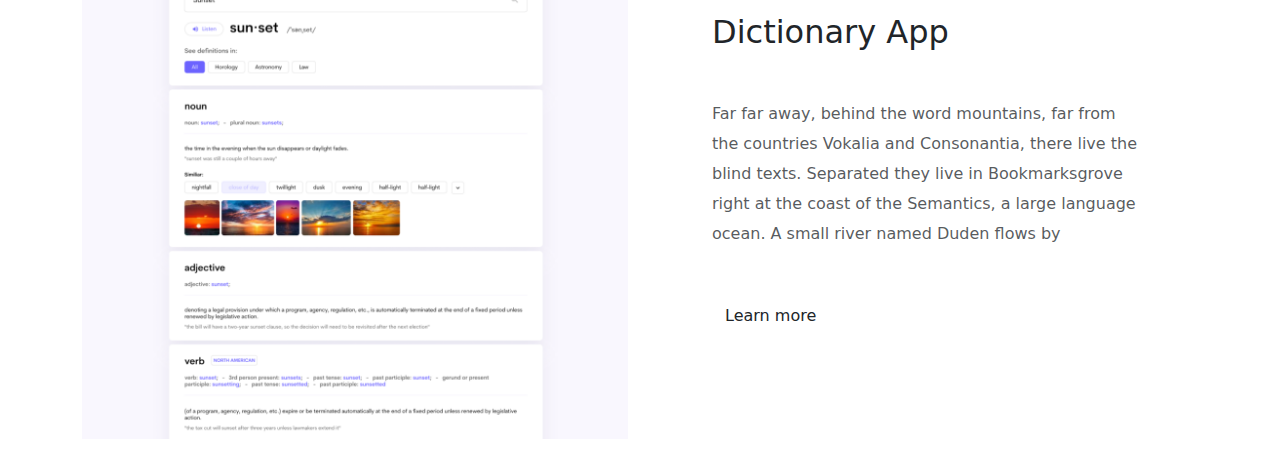
==== commit 6c96bdb0: "Adding a navbar to homepage" ====
--- a/index.html
+++ b/index.html
@@ -31,6 +31,7 @@
     <script
       src="https://cdn.jsdelivr.net/npm/bootstrap@5.3.3/dist/js/bootstrap.bundle.min.js"
       integrity="sha384-YvpcrYf0tY3lHB60NNkmXc5s9fDVZLESaAA55NDzOxhy9GkcIdslK1eN7N6jIeHz"
+
       crossorigin="anonymous"
     ></script>
     <link
@@ -41,9 +42,38 @@
     <title>Emily Knox-Clifton | Front-End Developer</title>
   </head>
   <body>
+    <div class="container">
+      <nav class="d-flex justify-content-between">
+        <a href="index.html">
+          <img src="images/logo.png" class="logo d-none d-md-block" alt="" />
+          <img
+            src="images/logo-small.jpg"
+            class="logo d-block d-md-none"
+            alt=""
+          />
+        </a>
+        <ul>
+          <li class="active">
+            <a href="/index.html"> Home</a>
+          </li>
+          <li>
+            <a href="/about.html"> About</a>
+          </li>
+          <li>
+            <a href="/work.html"> Work</a>
+          </li>
+          <li>
+            <a href="/contact.html"> Contact</a>
+          </li>
+        </ul>
+      </nav>
+      </div>
+
+  
+
     <section id="home" class="hero">
       <div class="container">
-        <div class="content">
+        <div class="home-content">
           <div class="hero-main">
             <div class="hero-text">
               <h1>Front-End Developer 👋🏽</h1>
--- a/src/index.css
+++ b/src/index.css
@@ -7,6 +7,7 @@
 :root {
   --branding-color: #ff96c8;
   --font-family: Poppins;
+  --paragraph-font: font-family: Mulish, sans-serif;
 }
 
 .hero {
@@ -15,7 +16,7 @@
   margin: 0 auto;
 }
 
-.content {
+.home-content {
   align-content: center;
   display: flex;
   justify-content: center;
@@ -92,7 +93,7 @@
 }
 
 p {
-  font-family: Mulish, sans-serif;
+  font-family: var(--paragraph-font);
   display: block;
   color: #555;
   font-size: 16px;
@@ -154,7 +155,7 @@
   padding: 120px 60px;
 }
 
-.content {
+.content-container {
   align-content: center;
   display: flex;
   justify-content: center;
@@ -162,7 +163,7 @@
   text-align: left;
 }
 
-.about-content .hero-text {
+.content-container .hero-text {
   margin-top: 80px;
   display: flex;
   flex-direction: column;
@@ -235,15 +236,65 @@
   margin-bottom: 2rem;
 }
 
-.about-section h2 {
+.content h2 {
   font-size: 35px;
   line-height: 50px;
   font-family: var(--font-family);
 }
 
-.about-section h3 {
-  font-size: 14px;
+.content h3 {
+  font-size: 24px;
   font-family: var(--font-family);
+  line-height: 1.5;
+  font-weight: bold;
+  
+}
+
+.content h4 {
+  font-size: 18px;
+  font-family: var(--font-family);
+  line-height: 1.5;
+}
+
+.content {
+  margin: 30px;
+}
+
+.content p {
+  font-size: 17px;
+  font-family: var(--paragraph-font);
+  
+}
+
+.logo {
+  max-height: 40px;
+}
+
+nav {
+  padding: 20px 0;
+}
+
+nav ul {
+  padding: 0;
+  margin: 0;
+}
+
+nav li {
+  display: inline;
+  list-style: none;
+  line-height: 42px;
+  margin-left: 15px;
+}
+
+nav a {
+  text-decoration: none;
+  color: #272142;
+  transition: all 100ms ease-in-out;
+}
+
+nav a:hover,
+nav li.active a {
+  color: var(--branding-color);
 }
 
 @media (max-width: 900px) {
@@ -261,26 +312,26 @@
     padding: 80px 20px;
   }
 
-  .about .about-content,
+  .about .content-container,
   .project .project-description {
     text-align: center;
   }
 
-  .about .about-content,
+  .about .content-container,
   .project .project-description {
     justify-content: center;
     align-items: center;
   }
-  .about .about-content {
+  .about .content-container {
     text-align: center;
     display: flex;
     flex-direction: column;
-    align-items: center; /* Center elements horizontally */
+    align-items: center; 
   }
 
   .about .row {
     justify-content: center;
-    flex-direction: column; /* Stack the columns vertically */
+    flex-direction: column;
   }
 
   /* Ensure the text-side and button are centered */
@@ -295,6 +346,45 @@
     display: flex;
     justify-content: center;
   }
+
+  .content-container {
+    text-align: center;
+    padding: 0;
+  }
+
+  .about {
+    font-size: 30px;
+    margin: 0;
+  }
+
+  .content h2 {
+    font-size: 24px;
+    margin-top: 0;
+    font-family: var(--font-family);
+  }
+
+  .content h3 {
+    font-size: 18px;
+    margin: 0;
+    font-family: var(--font-family);
+  }
+
+  .content h4 {
+  font-size: 16px;
+  font-family: var(--font-family);
+  line-height: 1.5;
+}
+
+  .content-container p {
+    font-size: 12px;
+    margin-bottom: 20;
+    text-align: center;
+    font-family: var(--paragraph-font);
+  }
+
+  .content-container a {
+    align-content: center;
+  }
 }
 
 @media (max-width: 768px) {
@@ -302,8 +392,8 @@
     display: none !important; /* Hide images on smaller screens */
   }
 
-  .about .container,
-  .project .container {
+  .about,
+  .project {
     max-width: 100%; /* Full width on mobile devices */
   }
 
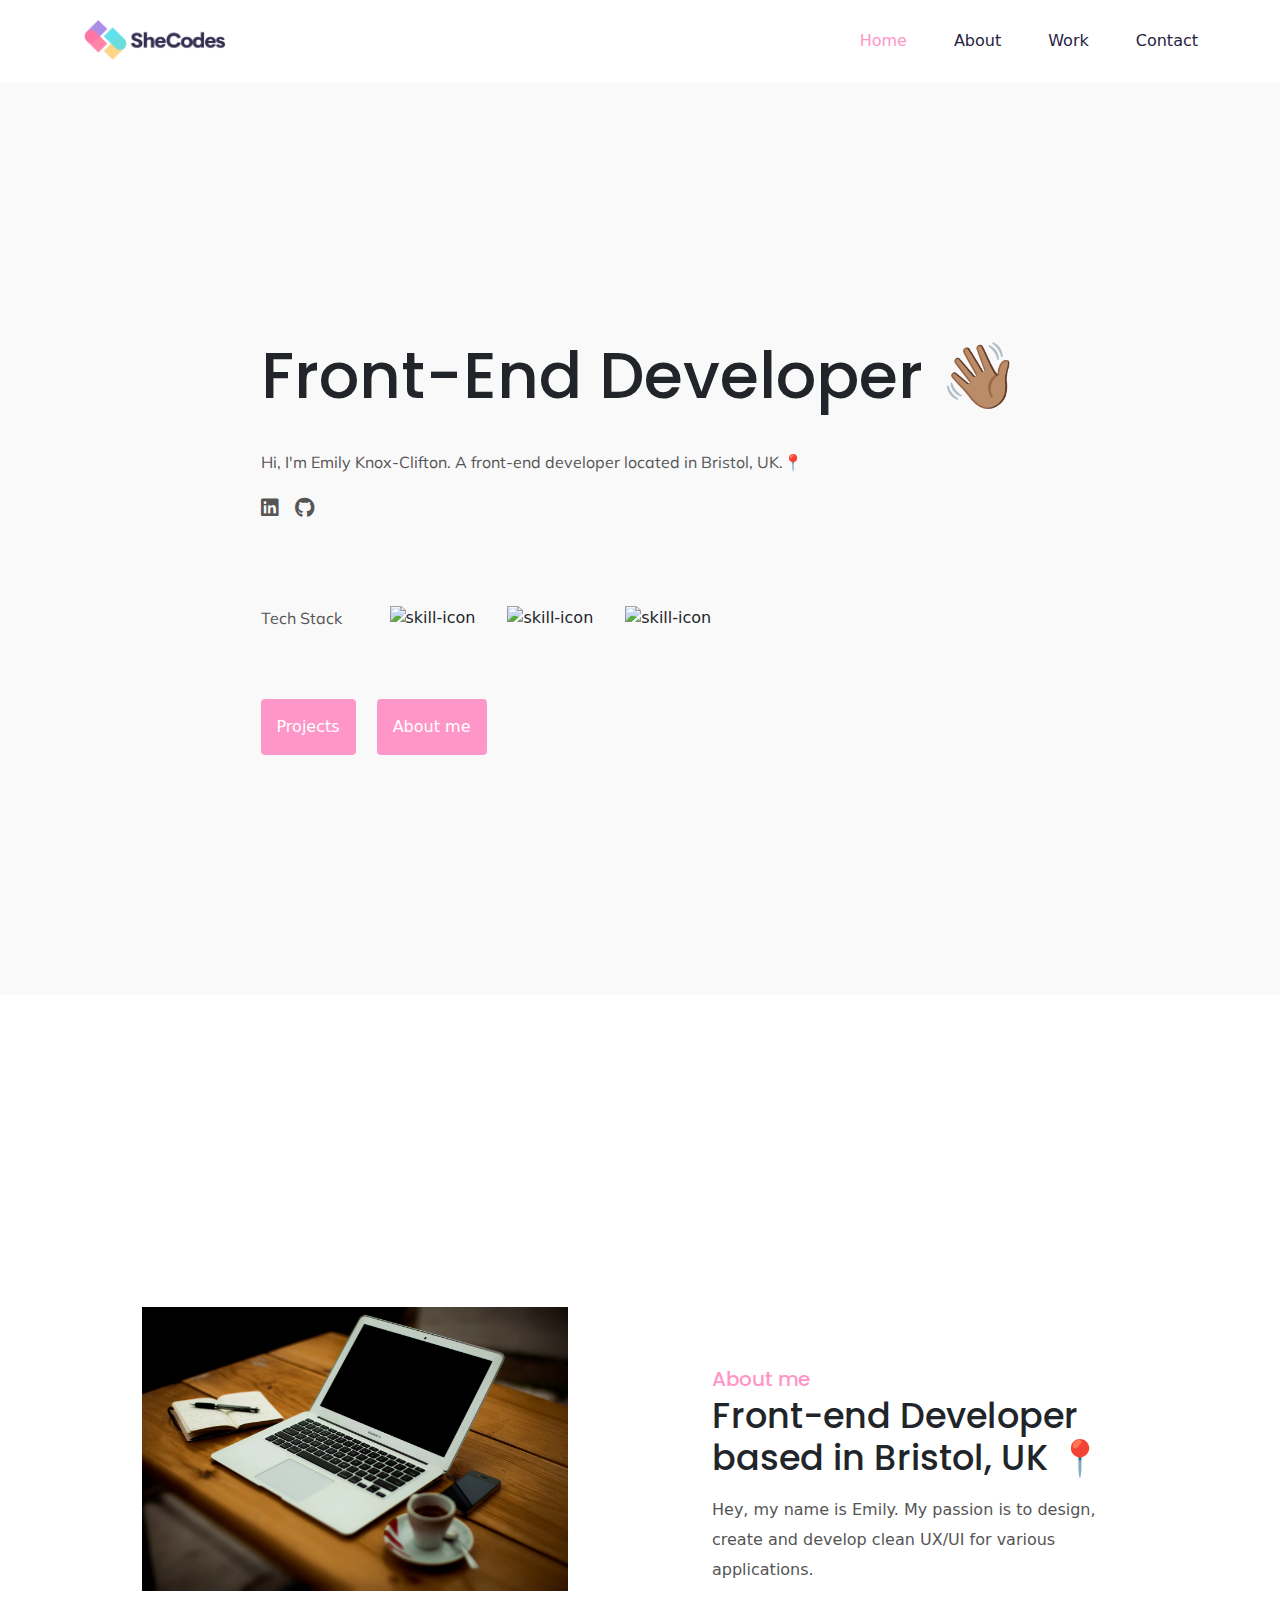
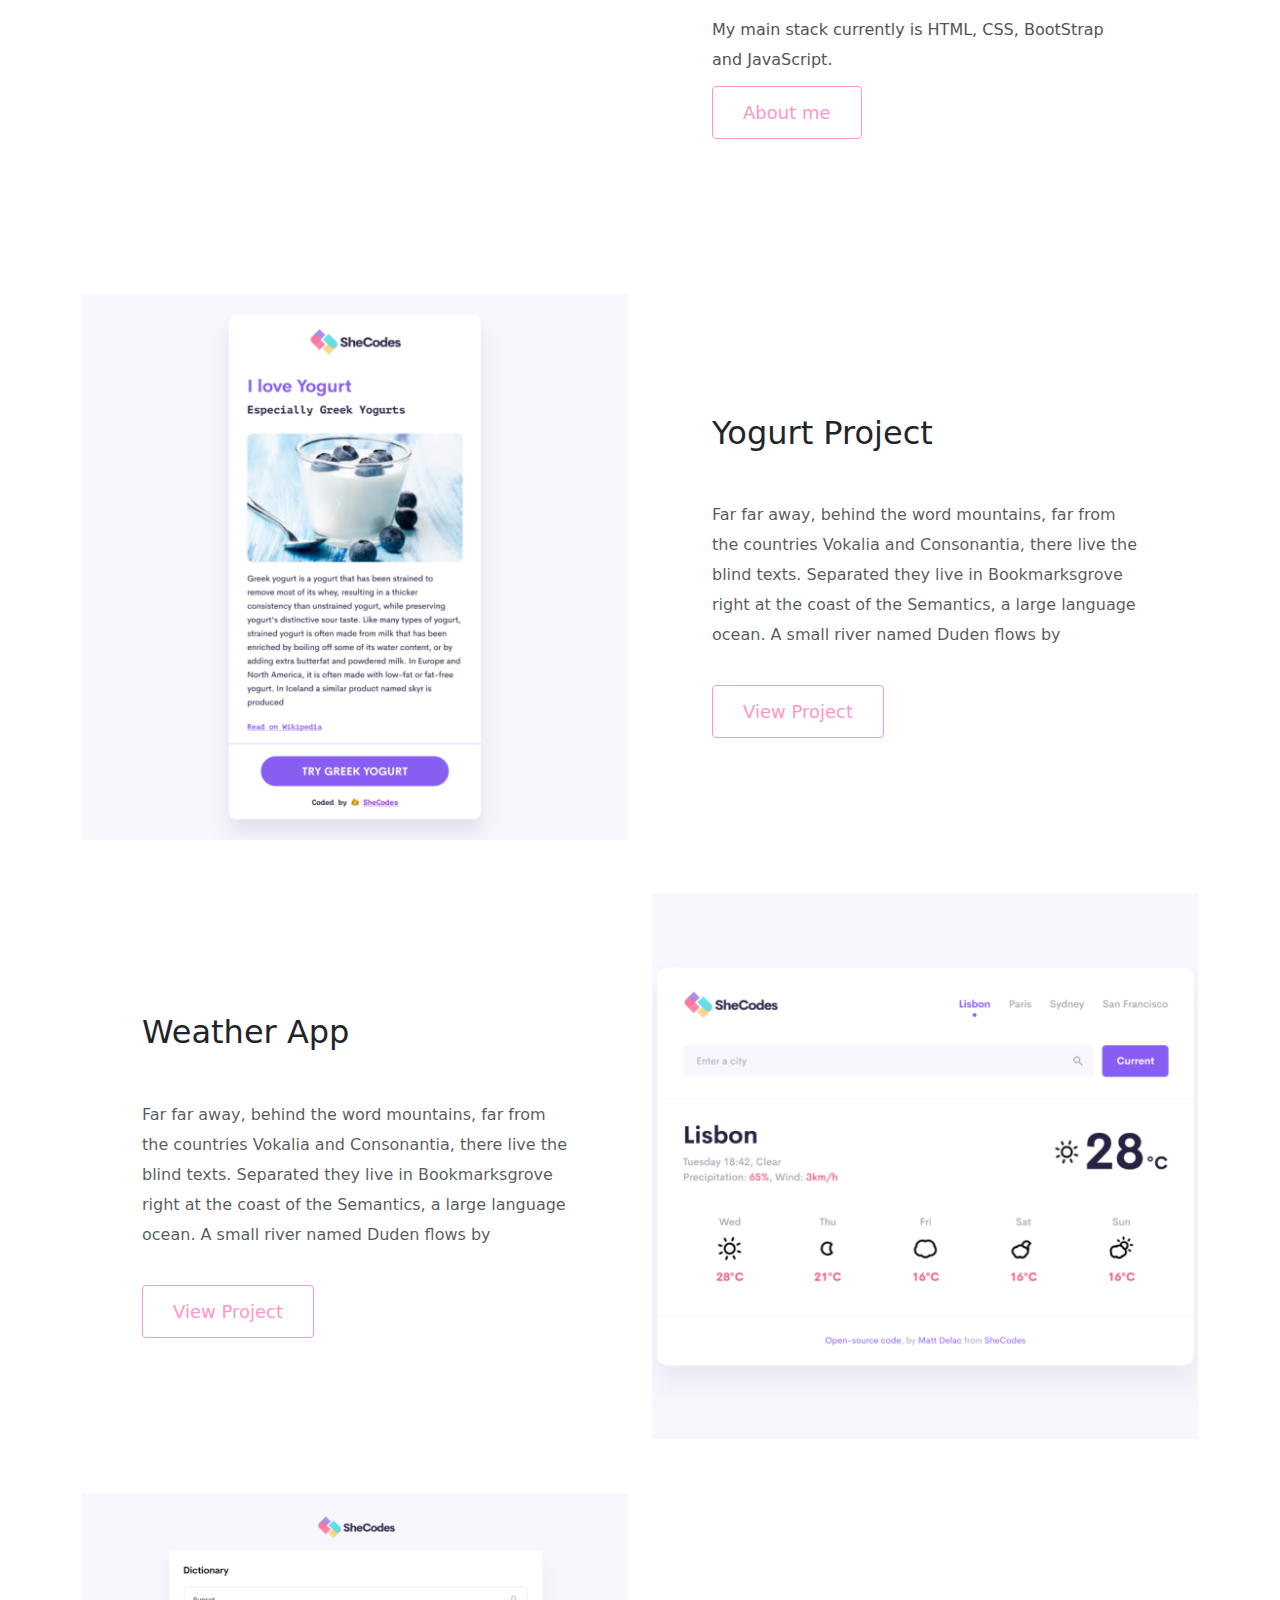
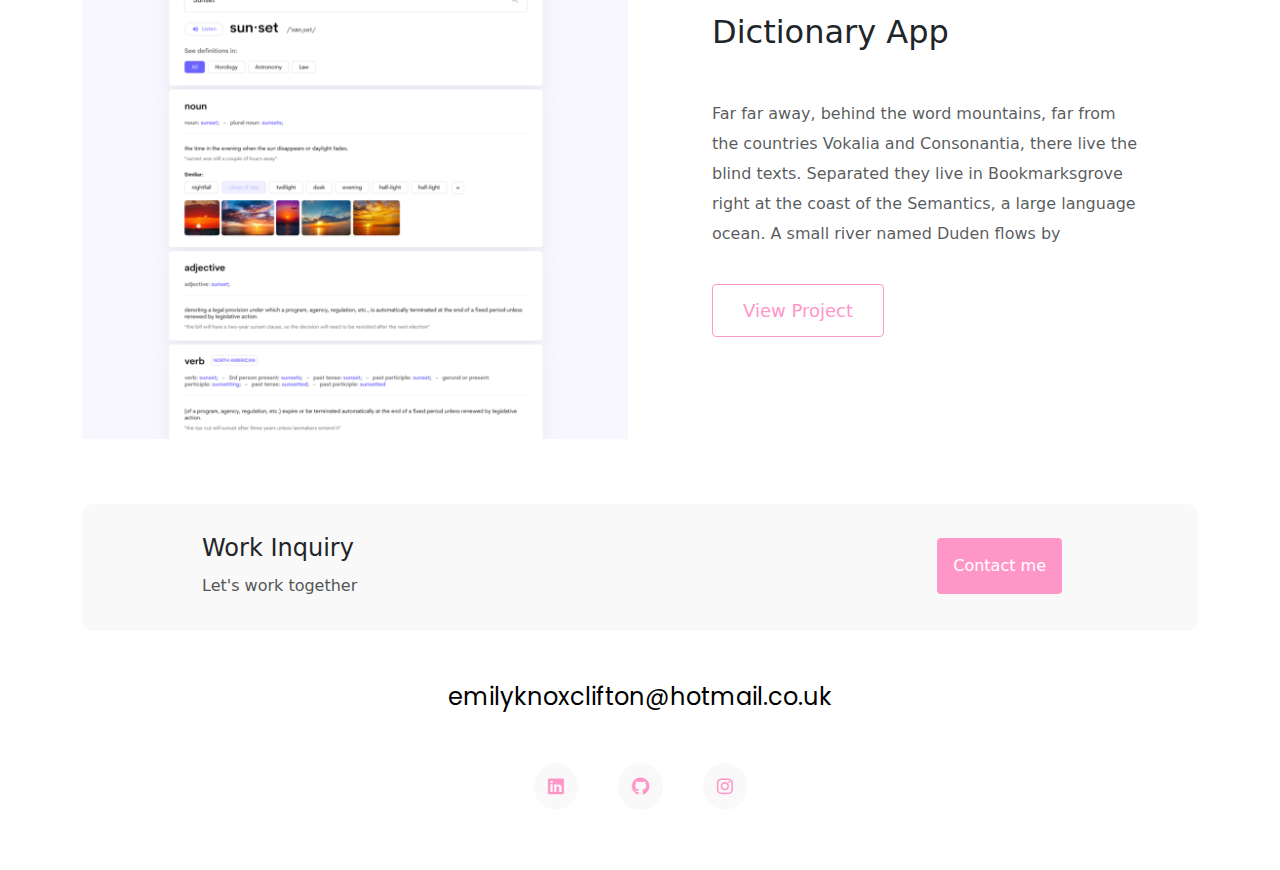
==== commit 744ce094: "Created the footer section" ====
--- a/index.html
+++ b/index.html
@@ -31,7 +31,6 @@
     <script
       src="https://cdn.jsdelivr.net/npm/bootstrap@5.3.3/dist/js/bootstrap.bundle.min.js"
       integrity="sha384-YvpcrYf0tY3lHB60NNkmXc5s9fDVZLESaAA55NDzOxhy9GkcIdslK1eN7N6jIeHz"
-
       crossorigin="anonymous"
     ></script>
     <link
@@ -67,10 +66,7 @@
           </li>
         </ul>
       </nav>
-      </div>
-
-  
-
+    </div>
     <section id="home" class="hero">
       <div class="container">
         <div class="home-content">
@@ -216,14 +212,33 @@
               they live in Bookmarksgrove right at the coast of the Semantics, a
               large language ocean. A small river named Duden flows by
             </p>
-            <a href="" class="btn btn-branding-outline"> Learn more </a>
-          </div>
-        </div>
-      </div>
+             <div class="about-button">
+                <a href="#" class="projectButton btn-branding-outline">View Project</a>
+              </div>
+          </div>
+        </div>
+      </div>
+      <footer>
+        <div class="contact-box d-flex justify-content-between mb-5 d-none d-md-flex">
+            <div>
+            <h4>Work Inquiry</h4>
+            <p>Let's work together</p>
+            </div>
+             <div class="hero-buttons">
+                <a href="#" class=" btn button mt-1">Contact me</a>
+              </div>
+        </div>
+        <div class="d-flex justify-content-center mb-5">
+        <a href="mailto:emilyknoxclifton@hotmail.co.uk" class="email-link">emilyknoxclifton@hotmail.co.uk
+        </a>
+        </div>
+        <div class="social-links d-flex justify-content-center mb-5">
+            <a href="https://www.linkedin.com/in/emily-knox-clifton/" target="_blank"><i class="fa-brands fa-linkedin"></i></a>
+            <a href="https://www.github.com/eknox22" target="_blank"><i class="fa-brands fa-github"></i></a>
+            <a href="https://www.instagram.com/emily_knoxclifton" target="_blank"><i class="fa-brands fa-instagram"></i></a>
+        </div>
+      </footer>
     </div>
   </section>
 </body>
-
-
-
 </html>
--- a/src/index.css
+++ b/src/index.css
@@ -6,6 +6,7 @@
 
 :root {
   --branding-color: #ff96c8;
+  --secondary-color: #f9f9f9;
   --font-family: Poppins;
   --paragraph-font: font-family: Mulish, sans-serif;
 }
@@ -55,6 +56,10 @@
 h2 {
   font-size: 64px;
   margin-top: 800px;
+}
+
+h4 {
+  font-size: 48px;
 }
 
 .hero-text h1 {
@@ -297,6 +302,51 @@
   color: var(--branding-color);
 }
 
+footer {
+  margin: 60px 0;
+}
+
+footer .contact-box { 
+  background-color: var(--secondary-color);
+  padding: 30px 120px;
+  border-radius: 10px;
+}
+
+footer .contact-box p {
+  margin: 0;
+}
+
+footer .email-link {
+  text-decoration: none;
+  color: black;
+  font-size: 24px;
+  text-align: center;
+  font-family: var(--font-family);
+}
+
+footer .email-link:hover {
+  color: var(--branding-color);
+}
+
+footer .social-links a{
+  margin: 0 20px;
+  color: var(--branding-color);
+  background-color: var(--secondary-color);
+  padding: 10px 14px;
+  font-size: 18px;
+  border-radius: 50%;
+}
+
+footer .social-links a:hover{
+  margin: 0 20px;
+  color: white;
+  background-color: #fe5e9e;
+  padding: 10px 14px;
+  font-size: 18px;
+  border-radius: 50%;
+}
+
+
 @media (max-width: 900px) {
   h1 {
     font-size: 44px;
@@ -385,6 +435,18 @@
   .content-container a {
     align-content: center;
   }
+
+   footer .contact-box { 
+    padding: 30px;
+  }
+
+    h4 {
+    font-size: 16px;
+  }
+
+btn {
+  font-size: 18px;
+}
 }
 
 @media (max-width: 768px) {
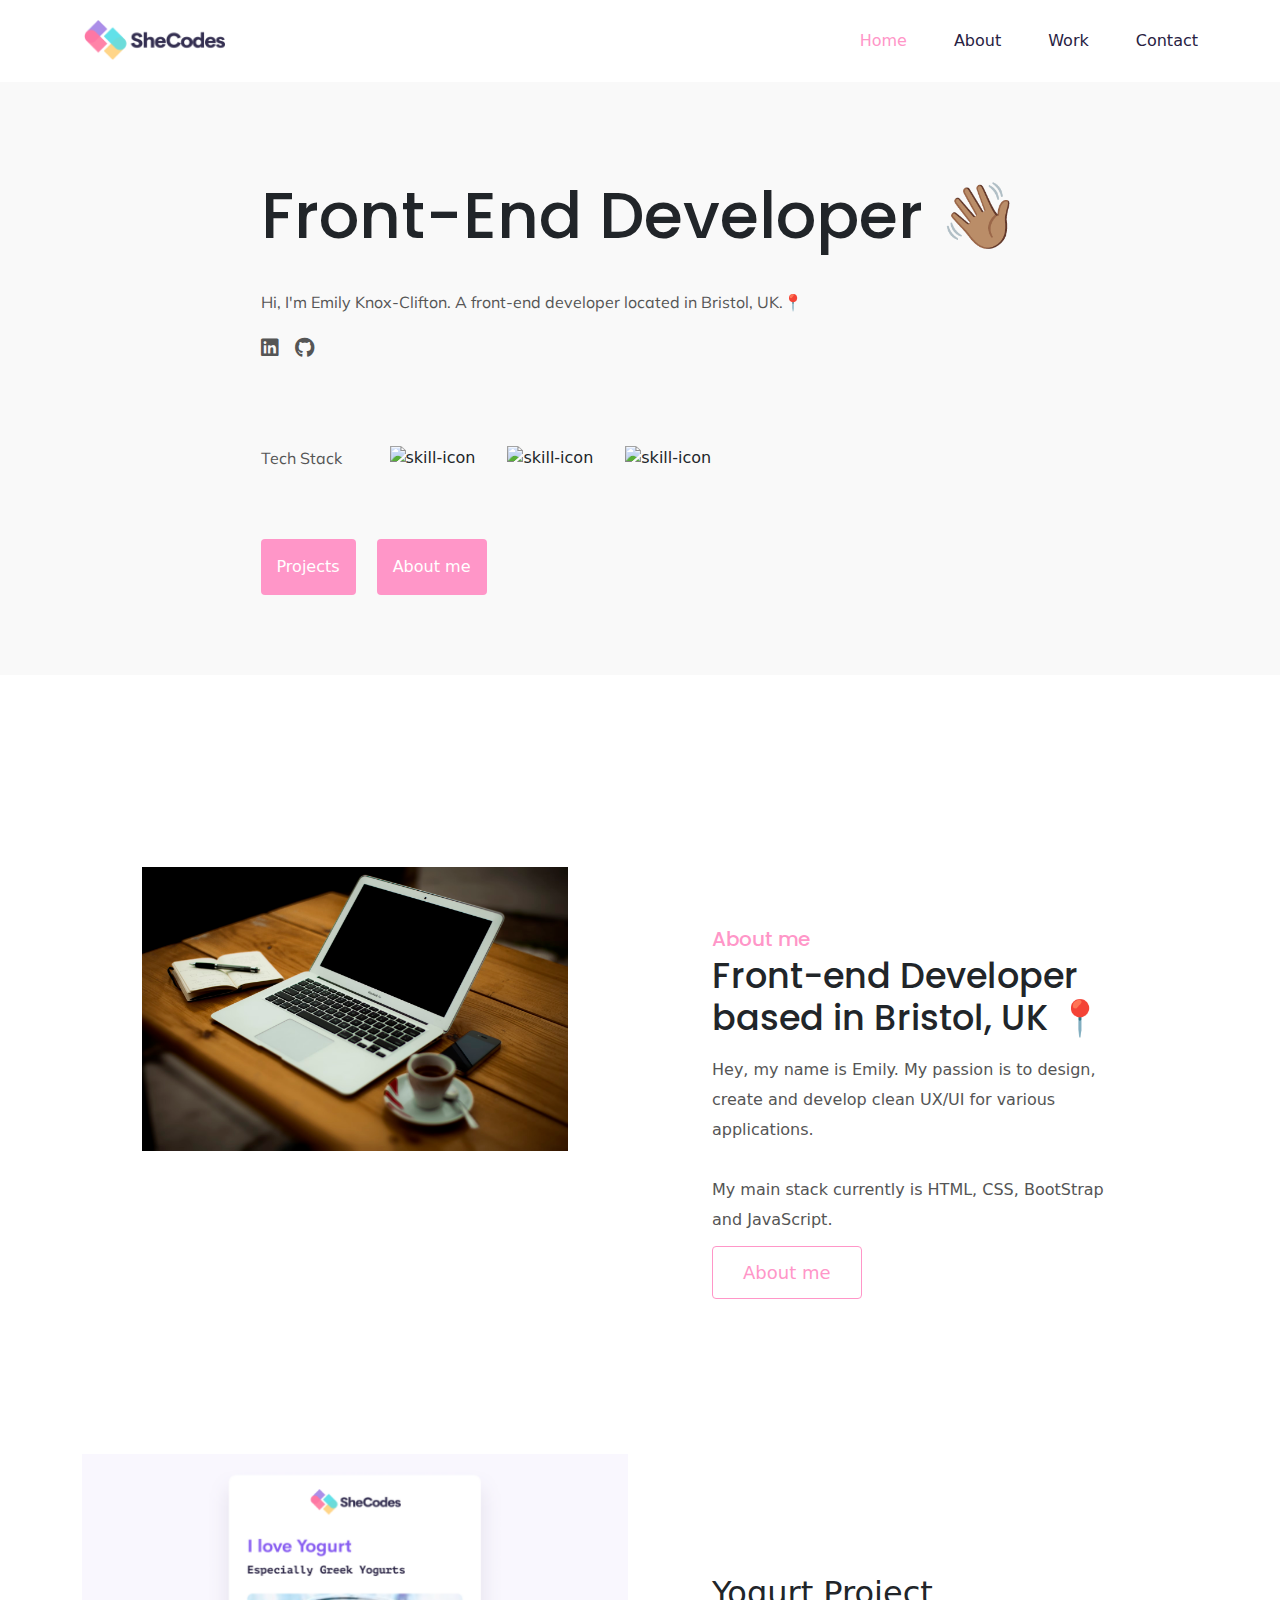
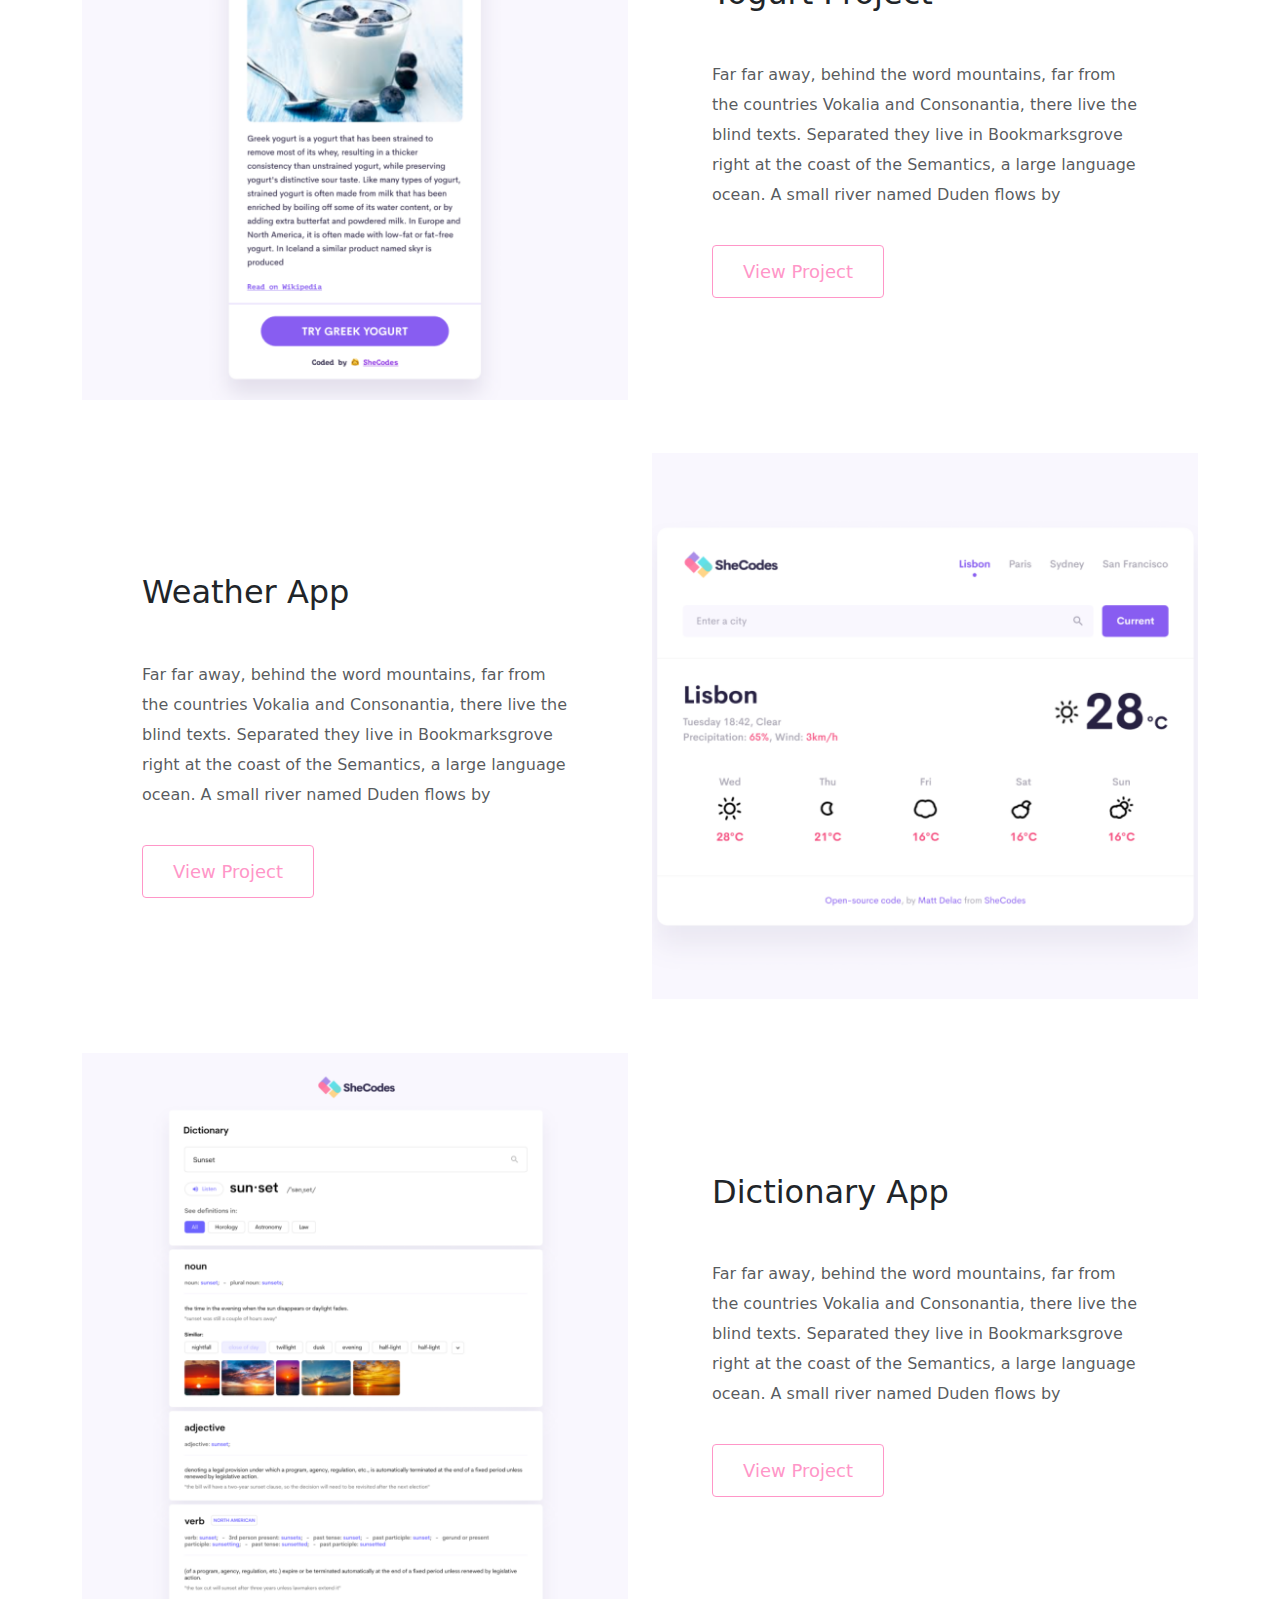
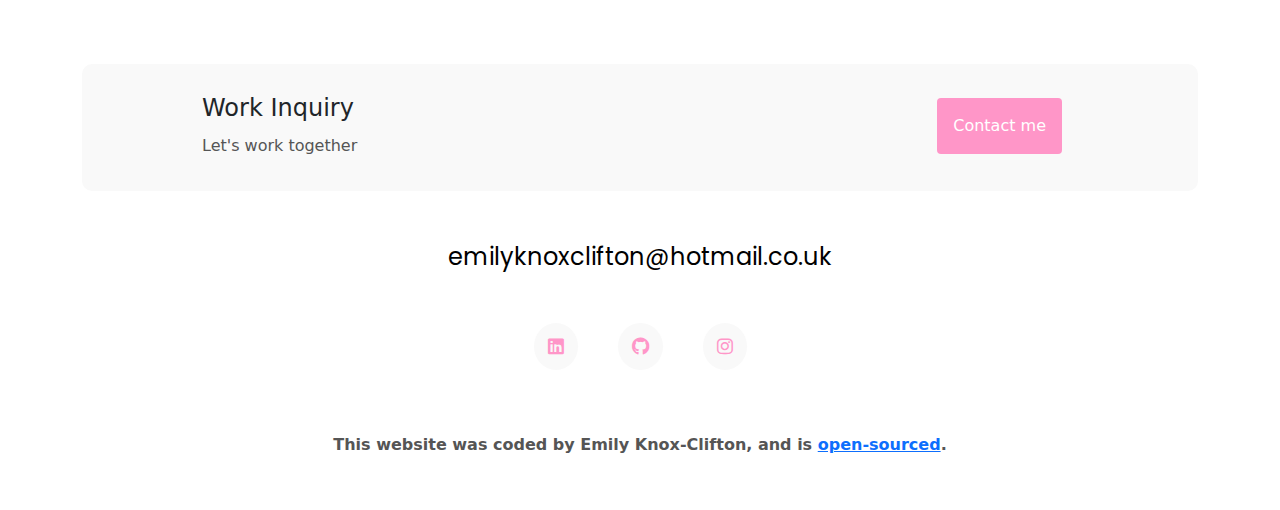
==== commit 444e5869: "Adding a link to my GitHub repo" ====
--- a/index.html
+++ b/index.html
@@ -5,7 +5,7 @@
     <meta name="viewport" content="width=device-width, initial-scale=1.0" />
     <meta
       name="description"
-      content="Emily Knox-Clifton's developer portfolio."
+      content="Emily Knox-Clifton's developer portfolio. Emily is a front-end engineer based in Bristol, UK."
     />
     <link rel="icon" href="./porticon.png" />
     <link rel="stylesheet" href="src/index.css" />
@@ -43,26 +43,26 @@
   <body>
     <div class="container">
       <nav class="d-flex justify-content-between">
-        <a href="index.html">
-          <img src="images/logo.png" class="logo d-none d-md-block" alt="" />
+        <a href="index.html" title="Homepage">
+          <img src="images/logo.png" class="logo d-none d-md-block" alt="SheCodes logo" />
           <img
             src="images/logo-small.jpg"
             class="logo d-block d-md-none"
-            alt=""
+            alt="SheCodes logo"
           />
         </a>
         <ul>
           <li class="active">
-            <a href="/index.html"> Home</a>
+            <a href="/index.html" title="Homepage"> Home</a>
           </li>
           <li>
-            <a href="/about.html"> About</a>
+            <a href="/about.html" title="About Emily"> About</a>
           </li>
           <li>
-            <a href="/work.html"> Work</a>
+            <a href="/work.html" title="Emily's Work"> Work</a>
           </li>
           <li>
-            <a href="/contact.html"> Contact</a>
+            <a href="/contact.html" title="Contact Emily"> Contact</a>
           </li>
         </ul>
       </nav>
@@ -236,9 +236,13 @@
             <a href="https://www.linkedin.com/in/emily-knox-clifton/" target="_blank"><i class="fa-brands fa-linkedin"></i></a>
             <a href="https://www.github.com/eknox22" target="_blank"><i class="fa-brands fa-github"></i></a>
             <a href="https://www.instagram.com/emily_knoxclifton" target="_blank"><i class="fa-brands fa-instagram"></i></a>
+            
         </div>
       </footer>
     </div>
+    <p class="footer-info">This website was coded by Emily Knox-Clifton, and is  <a href="https://github.com/eknox22/Portfolio.git">open-sourced</a>.
+    </p>
+ 
   </section>
 </body>
 </html>
--- a/src/index.css
+++ b/src/index.css
@@ -13,7 +13,7 @@
 
 .hero {
   background-color: #f9f9f9;
-  padding: 220px 20px;
+  padding: 60px 20px;
   margin: 0 auto;
 }
 
@@ -234,7 +234,17 @@
 .about {
   text-align: center;
   font-family: var(--font-family);
-  padding: 120px 0px 40px 0px;
+  padding: 0px 0px 40px 0px;
+  font-size: 64px;
+  font-weight: 500;
+  line-height: 1.2;
+  margin-bottom: 2rem;
+}
+
+.about-container {
+  text-align: center;
+  font-family: var(--font-family);
+  padding: 60px 0px 40px 0px;
   font-size: 64px;
   font-weight: 500;
   line-height: 1.2;
@@ -344,6 +354,12 @@
   padding: 10px 14px;
   font-size: 18px;
   border-radius: 50%;
+}
+
+.footer-info {
+  text-align: center;
+  margin-bottom: 50px;
+  font-weight: bold;
 }
 
 
@@ -447,6 +463,10 @@
 btn {
   font-size: 18px;
 }
+
+.footer-info {
+  font-size: 10px;
+}
 }
 
 @media (max-width: 768px) {
